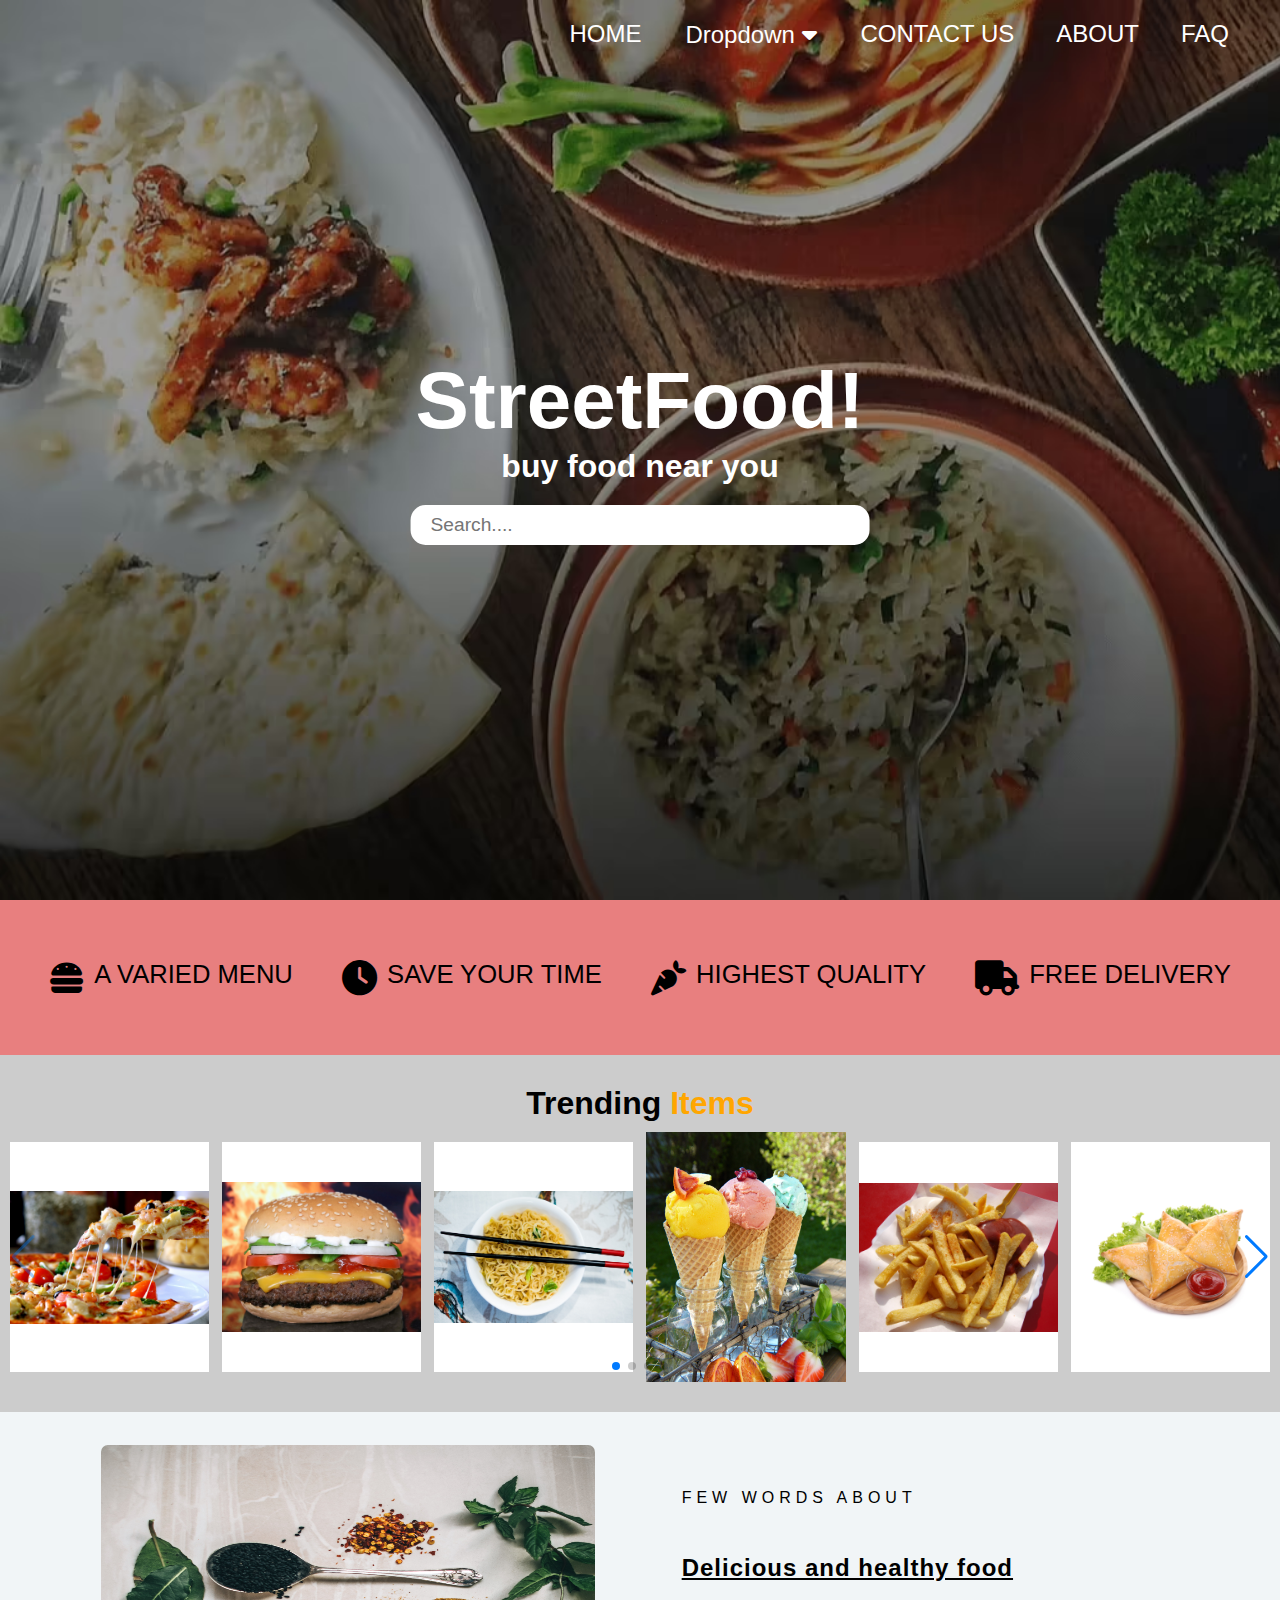
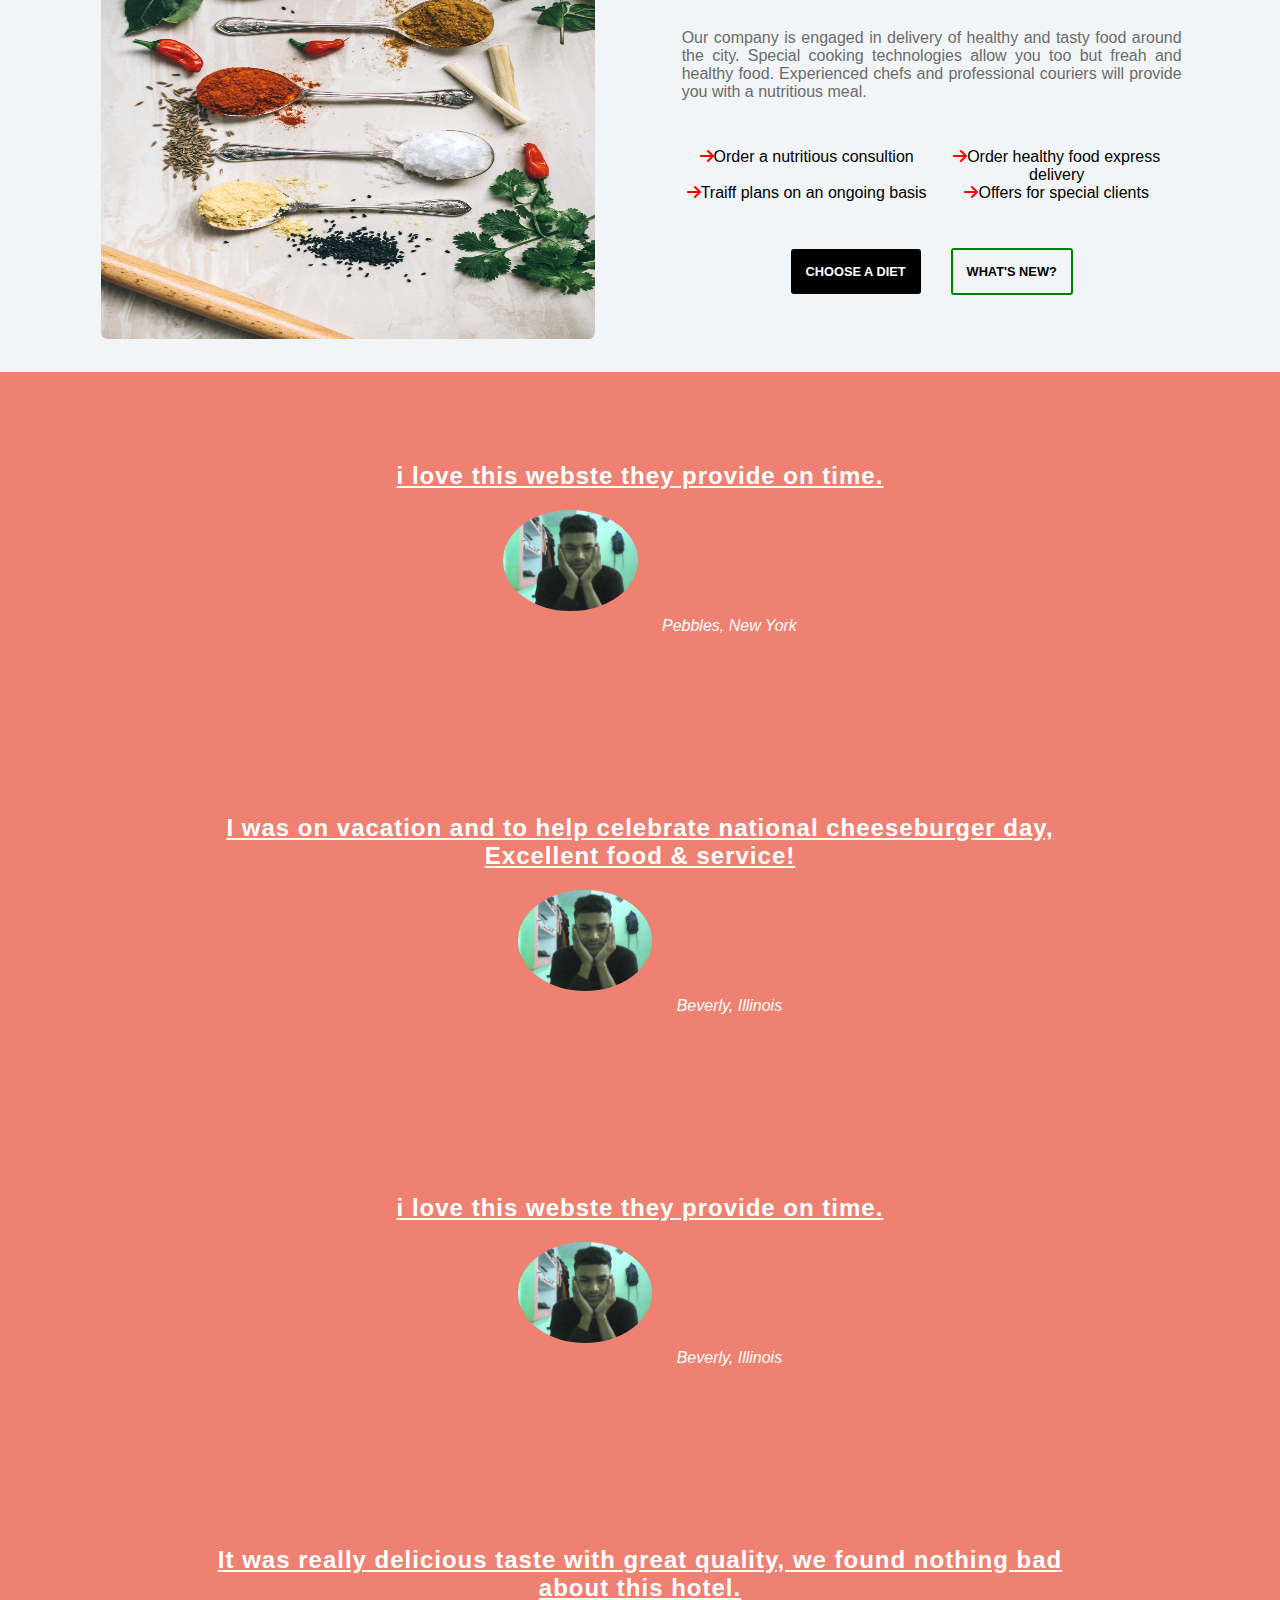
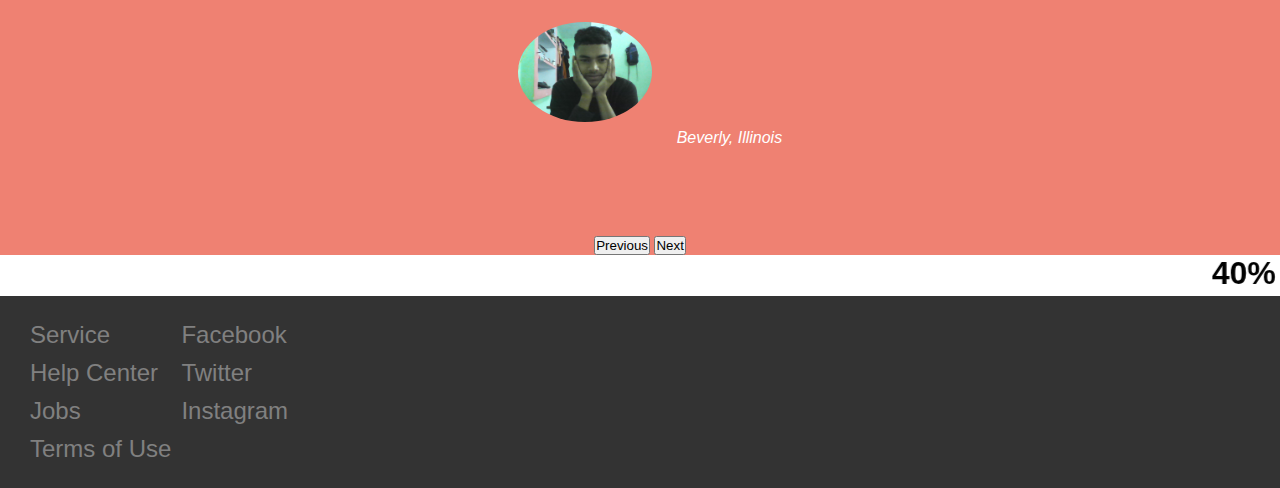
==== index.html @ 3f7f3c71 "hello" ====
<!DOCTYPE html>
<html lang="en">

<head>
  <meta charset="UTF-8">
  <meta http-equiv="X-UA-Compatible" content="IE=edge">
  <meta name="viewport" content="width=device-width, initial-scale=1.0">
  <title>StreetFood!</title>
  <!-- swiper link -->
  <link rel="stylesheet" href="https://cdn.jsdelivr.net/npm/swiper@9/swiper-bundle.min.css" />
  <!-- font-awesome -->
  <link rel="stylesheet" href="https://cdnjs.cloudflare.com/ajax/libs/font-awesome/6.4.0/css/all.min.css">
  <!-- bootstrap -->
  <link href="https://cdn.jsdelivr.net/npm/bootstrap@5.3.0-alpha1/dist/css/bootstrap.min.css" rel="stylesheet"
    integrity="sha384-GLhlTQ8iRABdZLl6O3oVMWSktQOp6b7In1Zl3/Jr59b6EGGoI1aFkw7cmDA6j6gD" crossorigin="anonymous">
  <!-- local file -->
  <link rel="stylesheet" href="index.css">

</head>

<body>
  <section class="header">
    <header>
      <div class="container">
        <div class="bar1"></div>
        <div class="bar2"></div>
        <div class="bar3"></div>
      </div>
      <nav>
        <ul>
          <li><a href="#">Home</a></li>
          <li>
            <div class="dropdown">
              <button class="dropbtn">Dropdown
                <i class="fa fa-caret-down"></i>
              </button>
              <div class="dropdown-content">
                <a href="#">Pizza</a>
                <a href="#">Burger</a>
                <a href="#">Ice cream</a>
                <a href="#">Samosa</a>
                <a href="#">Cake</a>
                <a href="#">Sandwich</a>
                <a href="#">Drinks</a>
              </div>
            </div>
          </li>
          <li><a href="#">Contact us</a></li>

          <li><a href="#">about</a></li>
          <li><a href="#">faq</a></li>
        </ul>
      </nav>
    </header>
    <div class="logo">
      <a href="" class="logo-text">StreetFood!</a>
      <p>buy food near you</p>
      <input type="text" placeholder="Search...." />
    </div>
  </section>
  <!-- header -->
  
  <!-- short description -->
  <section>
    <div class="short-description">
      <div class="sub-short">
        <div class="sub-part"><i class="fa-solid f-size fa-burger"></i>A VARIED MENU</div>
        <div class="sub-part"><i class="fa-sharp f-size fa-solid fa-clock"></i>SAVE YOUR TIME</div>
        <div class="sub-part"><i class="fa-solid f-size fa-carrot"></i>HIGHEST QUALITY</i></i></div>
        <div class="sub-part"><i class="fa-solid f-size fa-truck"></i>FREE DELIVERY</div>
      </div>
    </div>
  </section>
  <!-- swiper -->
  <section class="swipe">
    <div>
      <h1>Trending <b>Items</b></h1>
    </div>
    <div class="swiper mySwiper">

      <div class="swiper-wrapper">
        <div class="swiper-slide"><a href="#"><img src="./veg-image/pizza-gef3fb101e_1920.jpg" alt="invalid"></a></div>
        <div class="swiper-slide"><a href="#"><img src="./veg-image/hamburger-gd0288af4f_1920.jpg" alt="invalid"></a>
        </div>
        <div class="swiper-slide"><a href="#"><img src="./veg-image/food-gc56f8f8d5_1920.jpg" alt="invalid"></a></div>
        <div class="swiper-slide"><a href="#"><img src="./veg-image/ice-cream-g55cc17d46_1920.jpg" alt="invalid"></a>
        </div>
        <div class="swiper-slide"><a href="#"><img src="./veg-image/fast-food-ge7bcf8262_1920.jpg" alt="invalid"></a>
        </div>
        <div class="swiper-slide"><a href="#"><img src="./veg-image/samosa-g03f95db36_1920.jpg" alt="invalid"></a></div>
        <div class="swiper-slide"><a href="#"><img src="./veg-image/cake-g92c72fce8_1920.jpg" alt="invalid"></a></div>
        <div class="swiper-slide"><a href="#"><img src="./veg-image/panipuri-gb55563881_1920.jpg" alt="invalid"></a>
        </div>
        <div class="swiper-slide"><a href="#"><img src="./veg-image/sandwich-gc740720e1_1920.jpg" alt="invalid"></a>
        </div>
        <!-- <div class="swiper-slide"><a href="#"><img src="./veg-image/" alt="invalid"></a></div> -->
      </div>
      <div class="swiper-button-next"></div>
      <div class="swiper-button-prev"></div>
      <div class="swiper-pagination"></div>
    </div>
  </section>
  <!-- choose your diet -->
  <section>
    <div class="gethealthy">
      <div class="gethealthy-1">
        <img class="image" src="calum-lewis-vA1L1jRTM70-unsplash.jpg" alt="invalid">
      </div>
      <div class="gethealthy-2">
        <p class="first-text">FEW WORDS ABOUT</p>
        <h2>Delicious and healthy food</h2>
        <p class="description">Our company is engaged in delivery of healthy and tasty food around the city.
          Special cooking technologies allow you too but freah and healthy food.
          Experienced chefs and professional couriers will provide you with a nutritious meal.
        </p>
        <div class="subDiv">
          <div><i class="fa-solid fa-arrow-right arrow"></i>Order a nutritious consultion</div>
          <div><i class="fa-solid fa-arrow-right arrow"></i>Order healthy food express delivery</div>
          <div><i class="fa-solid fa-arrow-right arrow"></i>Traiff plans on an ongoing basis</div>
          <div><i class="fa-solid fa-arrow-right arrow"></i>Offers for special clients</div>
        </div>
        <span class="Btn"><button class="button1">CHOOSE A DIET</button><button class="button2">WHAT'S
            NEW?</button></span>
      </div>
    </div>
  </section>



  <!-- carousel -->
  <section id="testimonials">
    <div id="testimonials-image" class="carousel slide" data-bs-touch="false">
      <div class="carousel-inner">

        <div class="carousel-item active">
          <h2>i love this webste they provide on time.</h2>
          <img class="testimonial-image" src="./review_image/WIN_20221025_12_04_47_Pro.jpg" alt="dog-profile">
          <em>Pebbles, New York</em>
        </div>
        <div class="carousel-item ">
          <h2 class="testimonial-text">I was on vacation and to help celebrate national cheeseburger day, 
            Excellent food & service!</h2>
          <img class="testimonial-image" src="./review_image/WIN_20221025_12_04_47_Pro.jpg" alt="lady-profile">
          <em>Beverly, Illinois</em>
        </div>
        <div class="carousel-item ">
          <h2 class="testimonial-text">i love this webste they provide on time.</h2>
          <img class="testimonial-image" src="./review_image/WIN_20221025_12_04_47_Pro.jpg" alt="lady-profile">
          <em>Beverly, Illinois</em>
        </div>
        <div class="carousel-item ">
          <h2 class="testimonial-text"> It was really delicious 
            taste with great quality, we found nothing bad about this hotel.</h2>
          <img class="testimonial-image" src="./review_image/WIN_20221025_12_04_47_Pro.jpg" alt="lady-profile">
          <em>Beverly, Illinois</em>

        </div>

      </div>
      <button class="carousel-control-prev" type="button" data-bs-target="#testimonials-image" data-bs-slide="prev">
        <span class="carousel-control-prev-icon" aria-hidden="true"></span>
        <span class="visually-hidden">Previous</span>
      </button>
      <button class="carousel-control-next" type="button" data-bs-target="#testimonials-image" data-bs-slide="next">
        <span class="carousel-control-next-icon" aria-hidden="true"></span>
        <span class="visually-hidden">Next</span>
      </button>
    </div>
  </section>
  <!-- marquee -->
  <div>
    <marquee>
      <h1>40% off on first order | bubujbbjbwbjkbcujnbubjklbb | bubwibykjbu | n8bhjkbubjuobbb |</h1>
    </marquee>
  </div>
  <!--  -->

  <!-- footer -->
  <div class="footer">
    <div class="footer-links">
      <ul>
        <li><a href="">Service</a></li>
        <li><a href="">Help Center</a></li>
        <li><a href="">Jobs</a></li>
        <li><a href="">Terms of Use</a></li>
      </ul>
    </div>
    <div class="social-links">
      <ul>
        <li><a href="">Facebook</a></li>
        <li><a href="">Twitter</a></li>
        <li><a href="">Instagram</a></li>
      </ul>
    </div>
  </div>
  <!-- script -->

  <script src="https://cdn.jsdelivr.net/npm/swiper@9/swiper-bundle.min.js"></script>
  <script src="https://cdn.jsdelivr.net/npm/bootstrap@5.3.0-alpha1/dist/js/bootstrap.bundle.min.js"
    integrity="sha384-w76AqPfDkMBDXo30jS1Sgez6pr3x5MlQ1ZAGC+nuZB+EYdgRZgiwxhTBTkF7CXvN"
    crossorigin="anonymous"></script>
  <script type="text/javascript" src="./script.js"></script>
</body>

</html>
---- index.css ----
* {
  padding: 0;
  margin: 0;
  box-sizing: border-box;
  font-family: Helvetica Neue, Helvetica, Arial, sans-serif;
}

li {
  list-style-type: none;
}

a {
  text-decoration: none;
  list-style: none;
}


/* header */
.header {
  background-image: url(food.png);
  background-repeat: no-repeat;
  background-size: cover;
  height: 100vh;
}

/* bar */
div.container {
 cursor: pointer;
 display: none;

 
}

.bar1,
.bar2,
.bar3 {
  width: 35px;
  height: 5px;
  background-color: #e1dcdc;
  margin: 6px 0;
  transition: 0.4s;
}



/* logo & p tag */
.logo {

  text-align: center;
  /* padding:259px auto; */
  font-weight: bold;
  position: absolute;
  top: 50%;
  left: 50%;
  translate: -50% -50%;
}

.logo .logo-text {
  font-size: 5rem;
  color: #fff;
  padding: 5px;
}

.logo p {
  margin-top: 1px;
  color: #fff;
  font-size: 2rem;
}

input {
  border-radius: 15px;
  font-size: 1.2rem;
  padding: 20px;
  border: none;
  margin-top: 20px;
  width: 100%;
  height: 35px;
}

@media screen and (max-width:600px) {

  .logo {

    text-align: center;
    /* padding:259px auto; */
    font-weight: bold;
    position: absolute;
    top: 50%;
    left: 50%;
    translate: -50% -50%;
  }

  .logo .logo-text {
    font-size: 3rem;
    color: #fff;
    /* padding: 2px; */
  }

  .logo p {

    color: #fff;
    font-size: 1.6rem;
  }

  input {
    border-radius: 8px;
    font-size: 1rem;
    padding: 5px;
    border: none;
    margin-top: -10px;
    width: 100%;
    height: 26px;
  }
}

/* navbar */
nav{
  display: flex;
  flex-direction: row;
  justify-content: flex-end;
}
nav ul {
  display:flex;
  margin-right: 30px;
  text-transform: uppercase;
}
nav ul li{
  margin: 20px 15px;
  
}
nav ul li a{
  color: white;
  font-size: 1.5rem;
  border: 1px solid transparent;
  
  padding: 5px;
  border-radius: 5px;
}
nav ul li a:hover{
  border: 1px solid #fff;
transition: all .5s ease;
}



/* dropdown menu */
li .dropdown {
  overflow: visible;
  /* by default value of overflow in CSS is visible*/
}

li .dropdown .dropbtn {
  font-size: 1.5rem;
  /* border: none;
  outline: none; */
  color: white;
  padding: 0px 7px;
  background: none;
 
  margin: 0;
  border-radius: 5px;
  border: transparent 1px solid;
}

li .dropdown:hover .dropbtn {

  transition: 0.3s ease;
  
  border: #ccc 1px solid;
}

li .dropdown-content {
  display: none;
  position: absolute;
  background-color: #fffefe;
  min-width: 160px;
  /* box-shadow: 0px 8px 16px 0px rgba(0,0,0,0.2); */
  z-index: 1;
}

li .dropdown-content a {
  float: none;
  color: black;
  padding: 5px 16px;
  display: block;
  text-align: left;
}

li .dropdown-content a:hover {
  background-color: #8d8a8a;
  border: none;
  border-radius: 0;
}


li .dropdown:hover .dropdown-content {
  display: block;
}


/* responsive navbar */ 



/* Desktop Version */


/* list */
.list {
  background-color: dimgray;
  padding: 20px;
  /* display: inline; */
  justify-content: space-between;
}

/* short-description */
.short-description {
  background-color: #e87f7f;
  padding: 20px;

}

.sub-short {
  display: flex;
  /* grid-template-columns:repeat(4 ,25%) ; */
  justify-content:space-evenly;


}

.sub-part {
  text-align: center;
  /* width: 25%; */
  margin: 20px 0px;
  padding: 20px;
  font-size: 1.6rem;
  color: #000;
}

.f-size {
  font-size: 2.2rem;
  /* padding-top: 10px; */
  padding-right: 10px;
  float: left;
}
@media (max-width:760px){
  .short-description{
    padding: 5px;
  }
.sub-short {
  display: flex;
  flex-direction: column;
  align-items: center; 
  justify-content:space-around;


}

.f-size {
  font-size: 2.2rem;
}
}


/* swiper */

.swipe {
  /* margin: 35px 0; */
  padding: 30px 0;
  background-color: #ccc;
}

.swipe div h1 {
  text-align: center;
  padding-bottom: 10px;
  font-size: 2rem;



}

.swipe div h1 b {
  color: rgb(255, 166, 0);
  /* text-decoration: underline; */

}

.swiper {

  width: auto;
  height: 100%;
  padding: 10px;
}

.swiper-slide {
  text-align: center;
  font-size: 18px;
  background: #fff;
  display: flex;
  justify-content: center;
  align-items: center;
  height: 230px;

}

.swiper-slide img {
  display: block;
  width: 100%;
  height: 100%;
  object-fit: cover;
  /* border-radius: 50%; */
  text-align: center;
}

.swiper-slide img:hover {
  transform: scale(1.1);
  transition: 1s;
}
/* <!-- choose your diet --> */
.gethealthy{
  display:flex;
  justify-content: space-evenly;
  flex-direction: row;
  background-color: rgb(241, 245, 247);
 
  padding:30px 15px;
}
.gethealthy-1 ,.gethealthy-2{
  /* padding:5px; */
  /* background-color: aquamarine; */
  width:40%;
  height: 500px;
}
.gethealthy-1 .image{
 
  padding: 3px;
  height:500px;
  width: 100%;
  align-self: center;
  border-radius: 10px;
}
.image:hover{
  transform: scale(1.1);
  transition: 1s;
}
.gethealthy-2{
  display: flex;
  justify-content: space-evenly;
 flex-direction: column;

}
.subDiv{
  display: grid;
  grid-template-columns:repeat(2 ,50%) ;
  text-align: center;
}
p.first-text{
  letter-spacing:5px ;
  
}
h2{
  text-decoration: underline;
  letter-spacing:1px ;
}

p.description{
  text-align: justify;
  color:#6c6b6b;
}
div.subDiv{
  font-weight:500;
  color: black;
}
div.subDiv .arrow{
  color:red;
}
span.Btn{
  text-align: center;
}

span .button1{
 border-radius: 3px;
  color: white;
  padding: 15px;
  margin: 0 15px;
  font-size: .8rem;
  background-color: #000;
  border: none;
  font-weight: 600;
}
span .button2{
  color: #000;
  padding: 14px;
  margin: 0 15px;
  font-size: .8rem;
  font-weight: 600;
  background: none;
  border-radius: 3px;
  border: 2px solid green;
}
span .button1:hover{
  background-color: #ccc;
  color: #000;
}

@media (max-width:760px){
  .gethealthy{
      display: flex;
      flex-direction: column;
      align-items: center;
      
  }
  .gethealthy-1,.gethealthy-2{
      width: 100%;
      height: 500px;
     
  }
  .gethealthy-2{
      text-align: center;
  }
  p.first-text{
      text-align: center;
  }
  
p.description{
  padding: 0 30px;
  text-align: justify;
  color:#6c6b6b;
}
  .gethealthy-1 .image{
      padding:0 50px;
      margin-left: 20px;
      width: 95%;
      height: 100%;
  }
  .image:hover{
    transform: none;
  }
 
}

/* testimonials */
#testimonials {
  text-align: center;
  color: #fff;

  background-color: #ef8172;
  font-family: 'Montserrat';

}

.testimonial-image {
  width: 15%;
  border-radius: 50%;
  margin: 20px;

}

.carousel-item {
  padding: 7% 15%;
}




/*  */

/* #footer */
.footer {
  width: auto;
  font-size: 1.5rem;
  background-color: #333;
  padding: 20px 25px;
  display: flex;
  color: #fff;
  justify-content: left;
  align-items: flex-start;
}

/* footer-links */
.footer-links ul li {
  /* display: inline-block; */
  padding: 5px;
}

.footer-links a {
  color: grey;
}

.footer-links a:hover {
  color: white;
}

/* social-links */
.social-links a {
  color: grey;
}

.social-links a:hover {
  color: white;
}

.social-links ul li {
  /* display: inline-block; */
  padding: 5px;
}
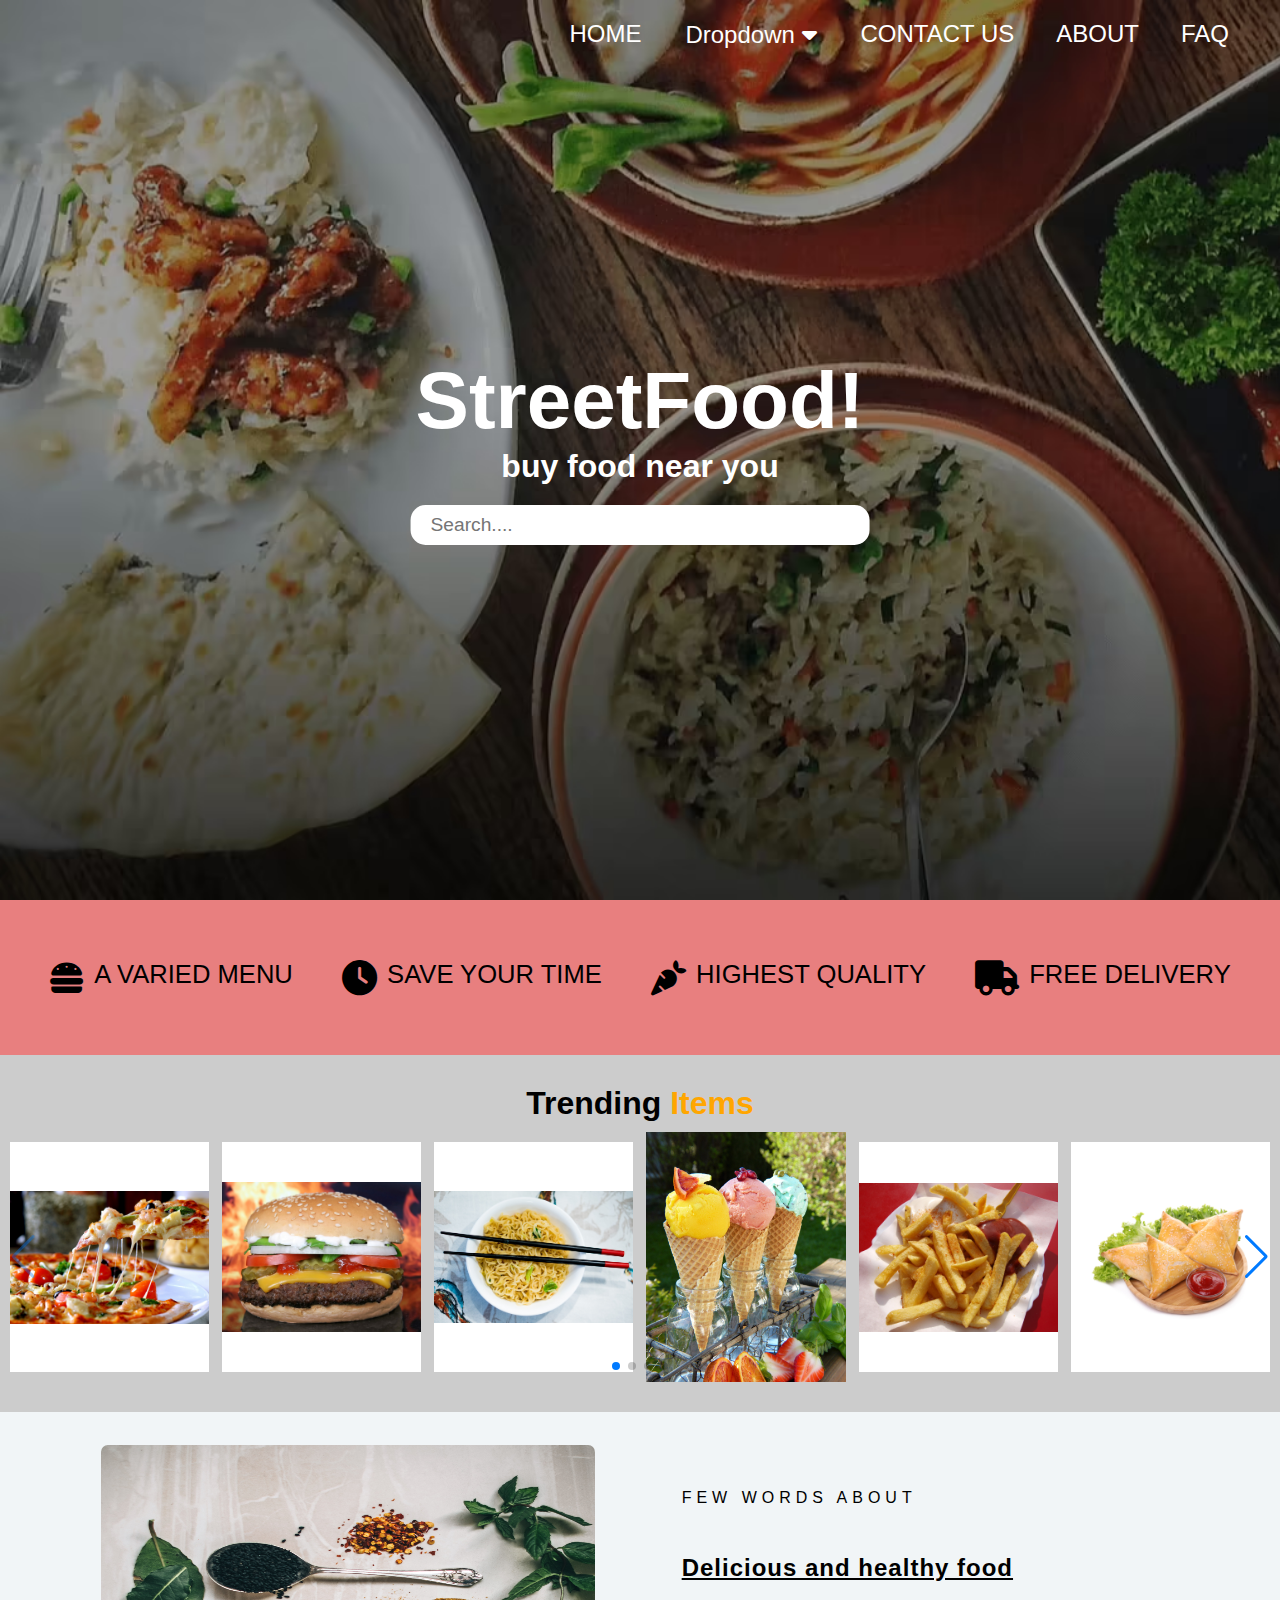
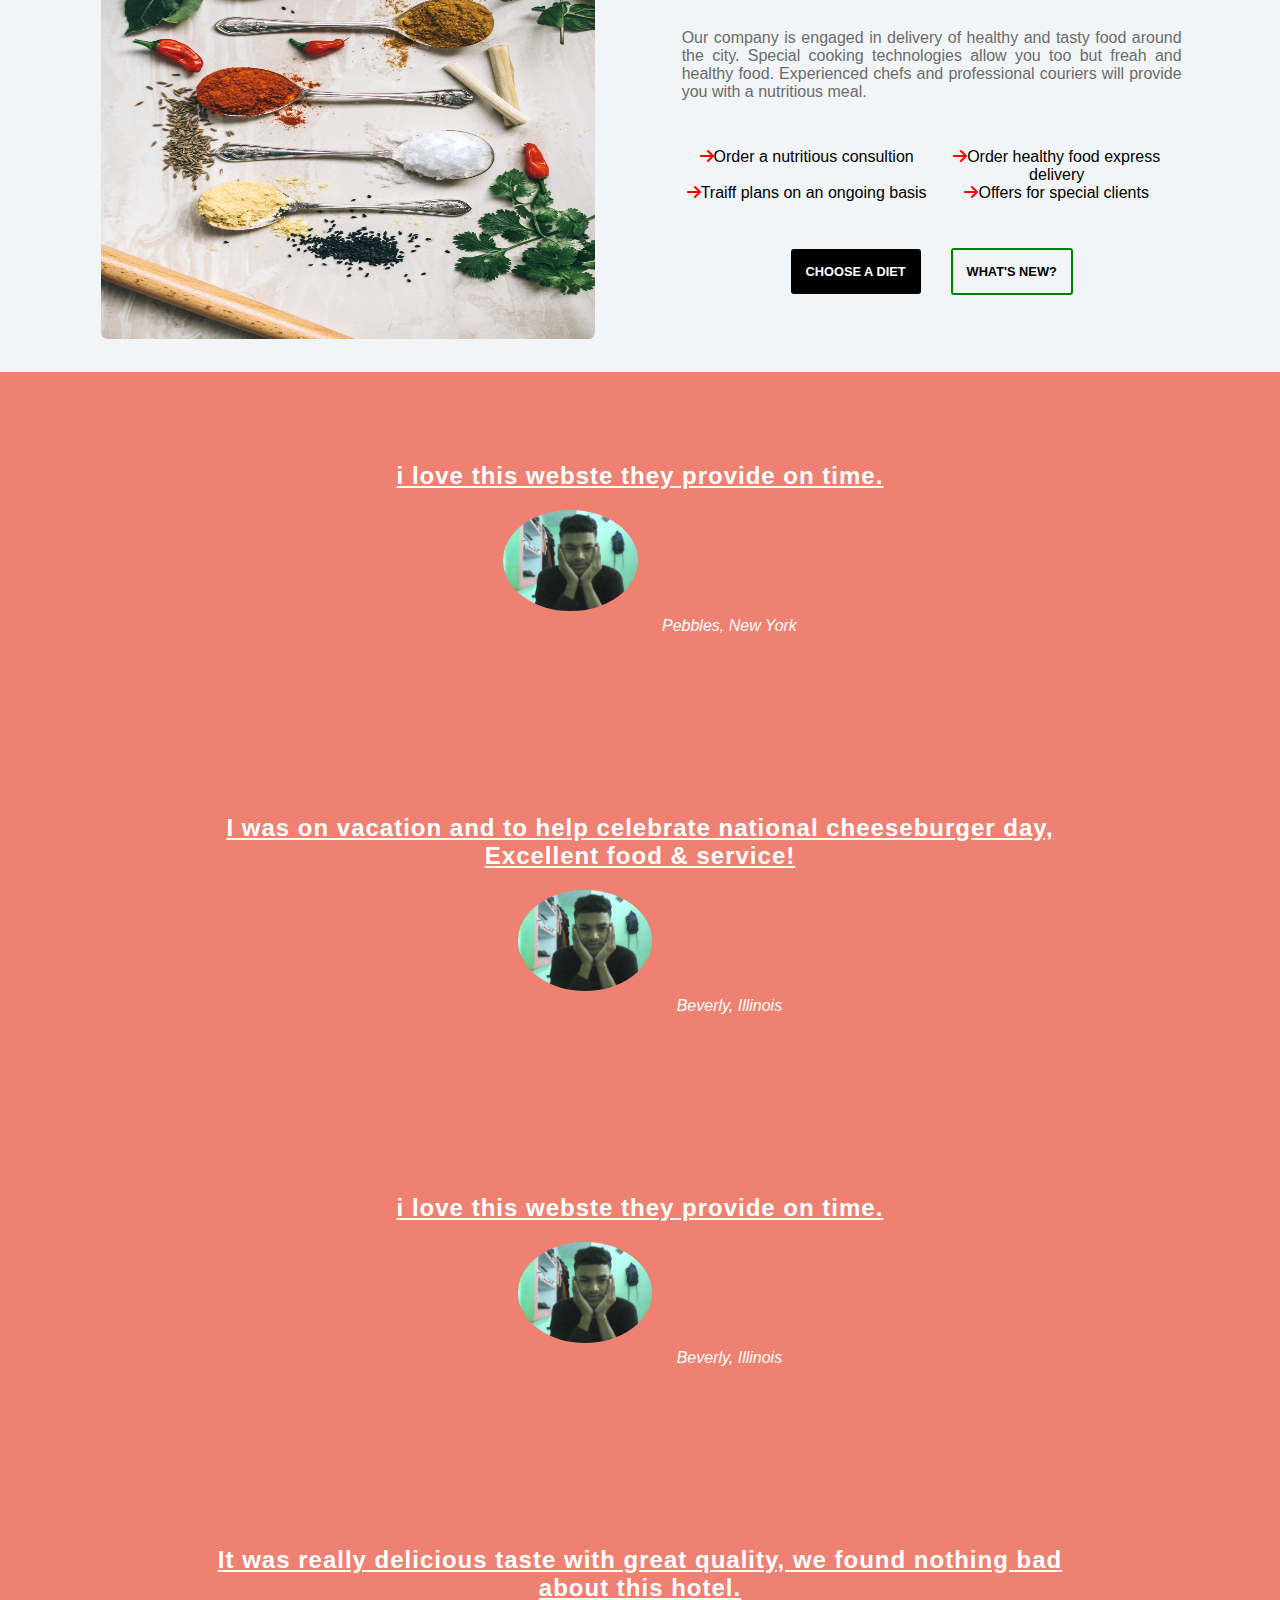
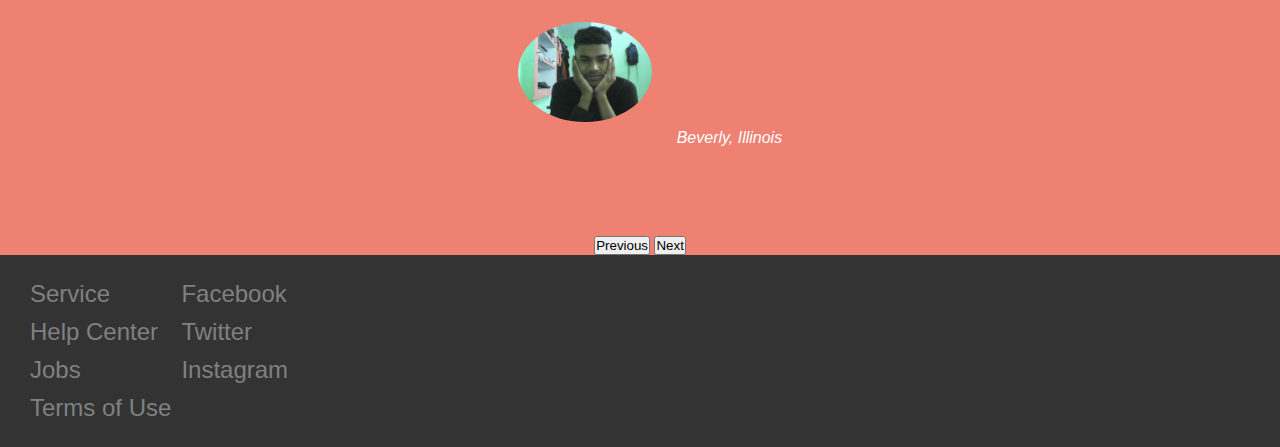
==== commit ced8f1ef: "no marquee" ====
--- a/index.html
+++ b/index.html
@@ -168,11 +168,11 @@
     </div>
   </section>
   <!-- marquee -->
-  <div>
+  <!-- <div>
     <marquee>
       <h1>40% off on first order | bubujbbjbwbjkbcujnbubjklbb | bubwibykjbu | n8bhjkbubjuobbb |</h1>
     </marquee>
-  </div>
+  </div> -->
   <!--  -->
 
   <!-- footer -->
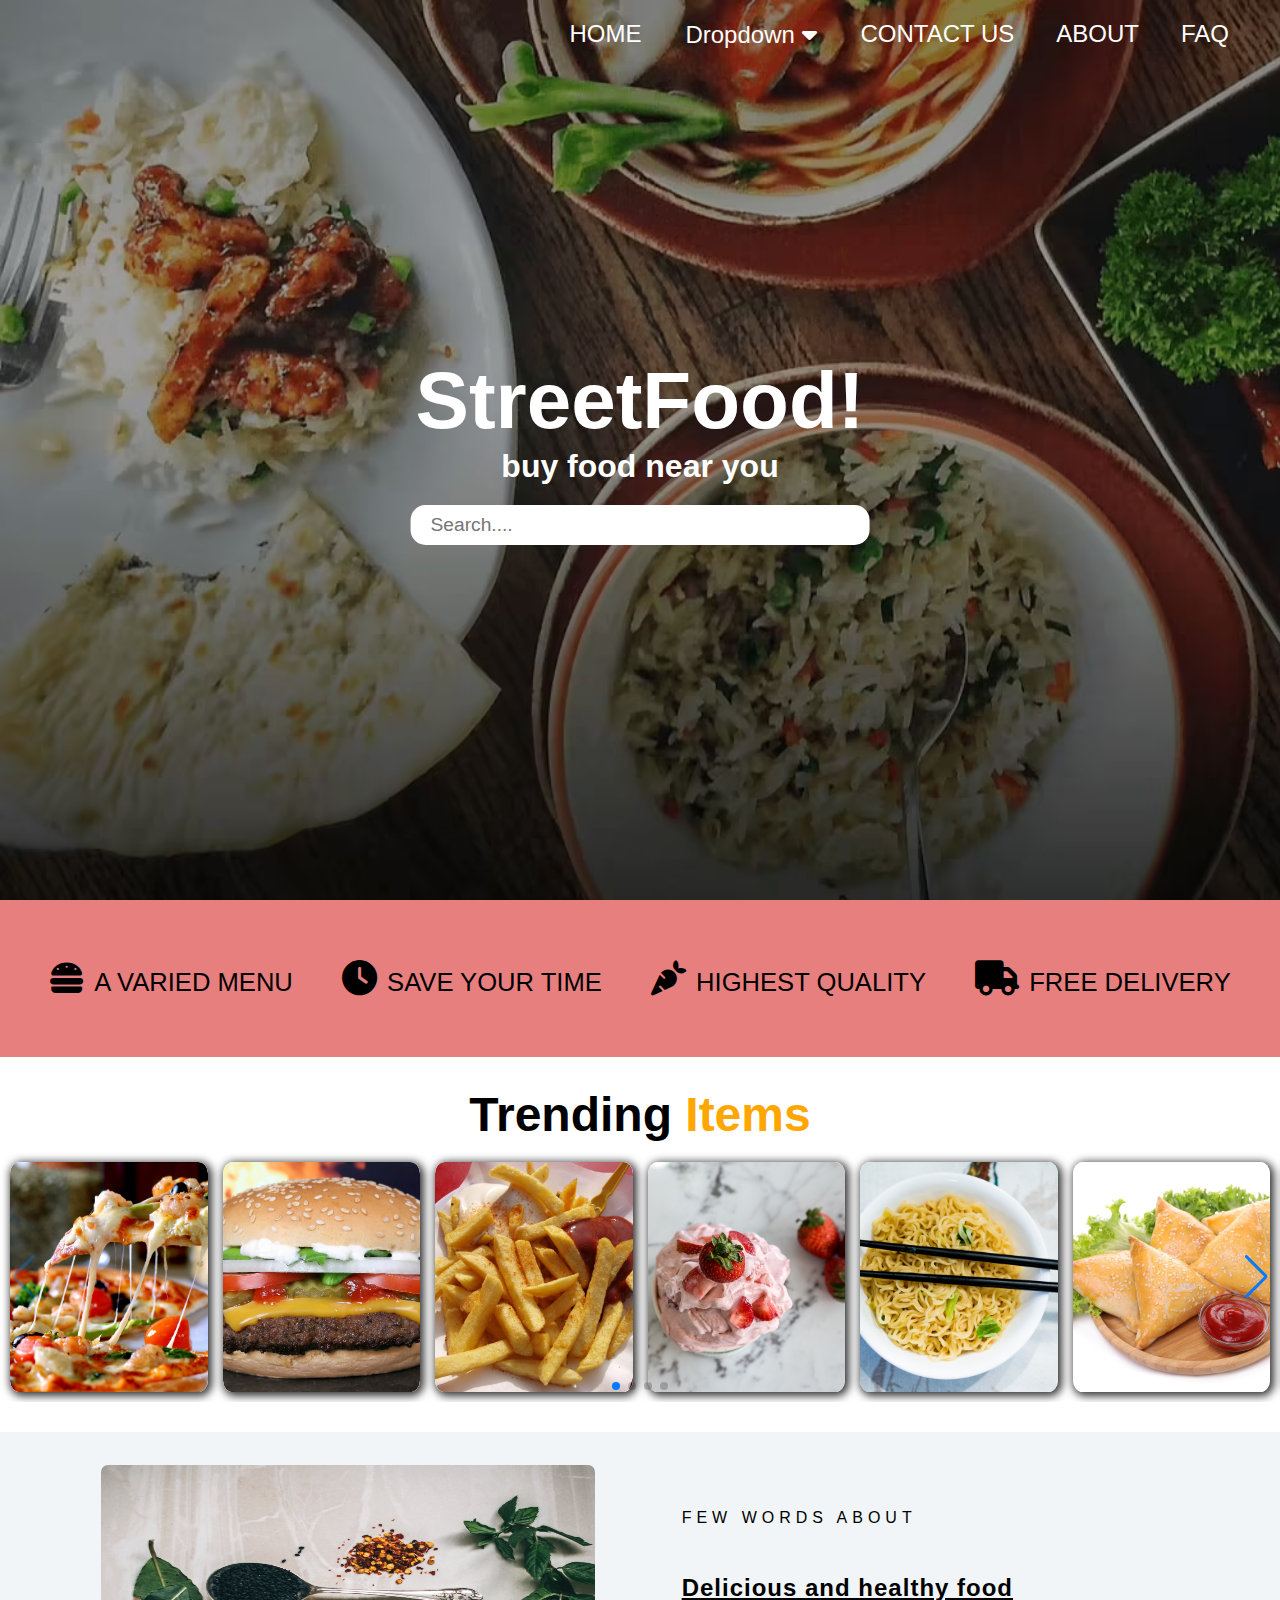
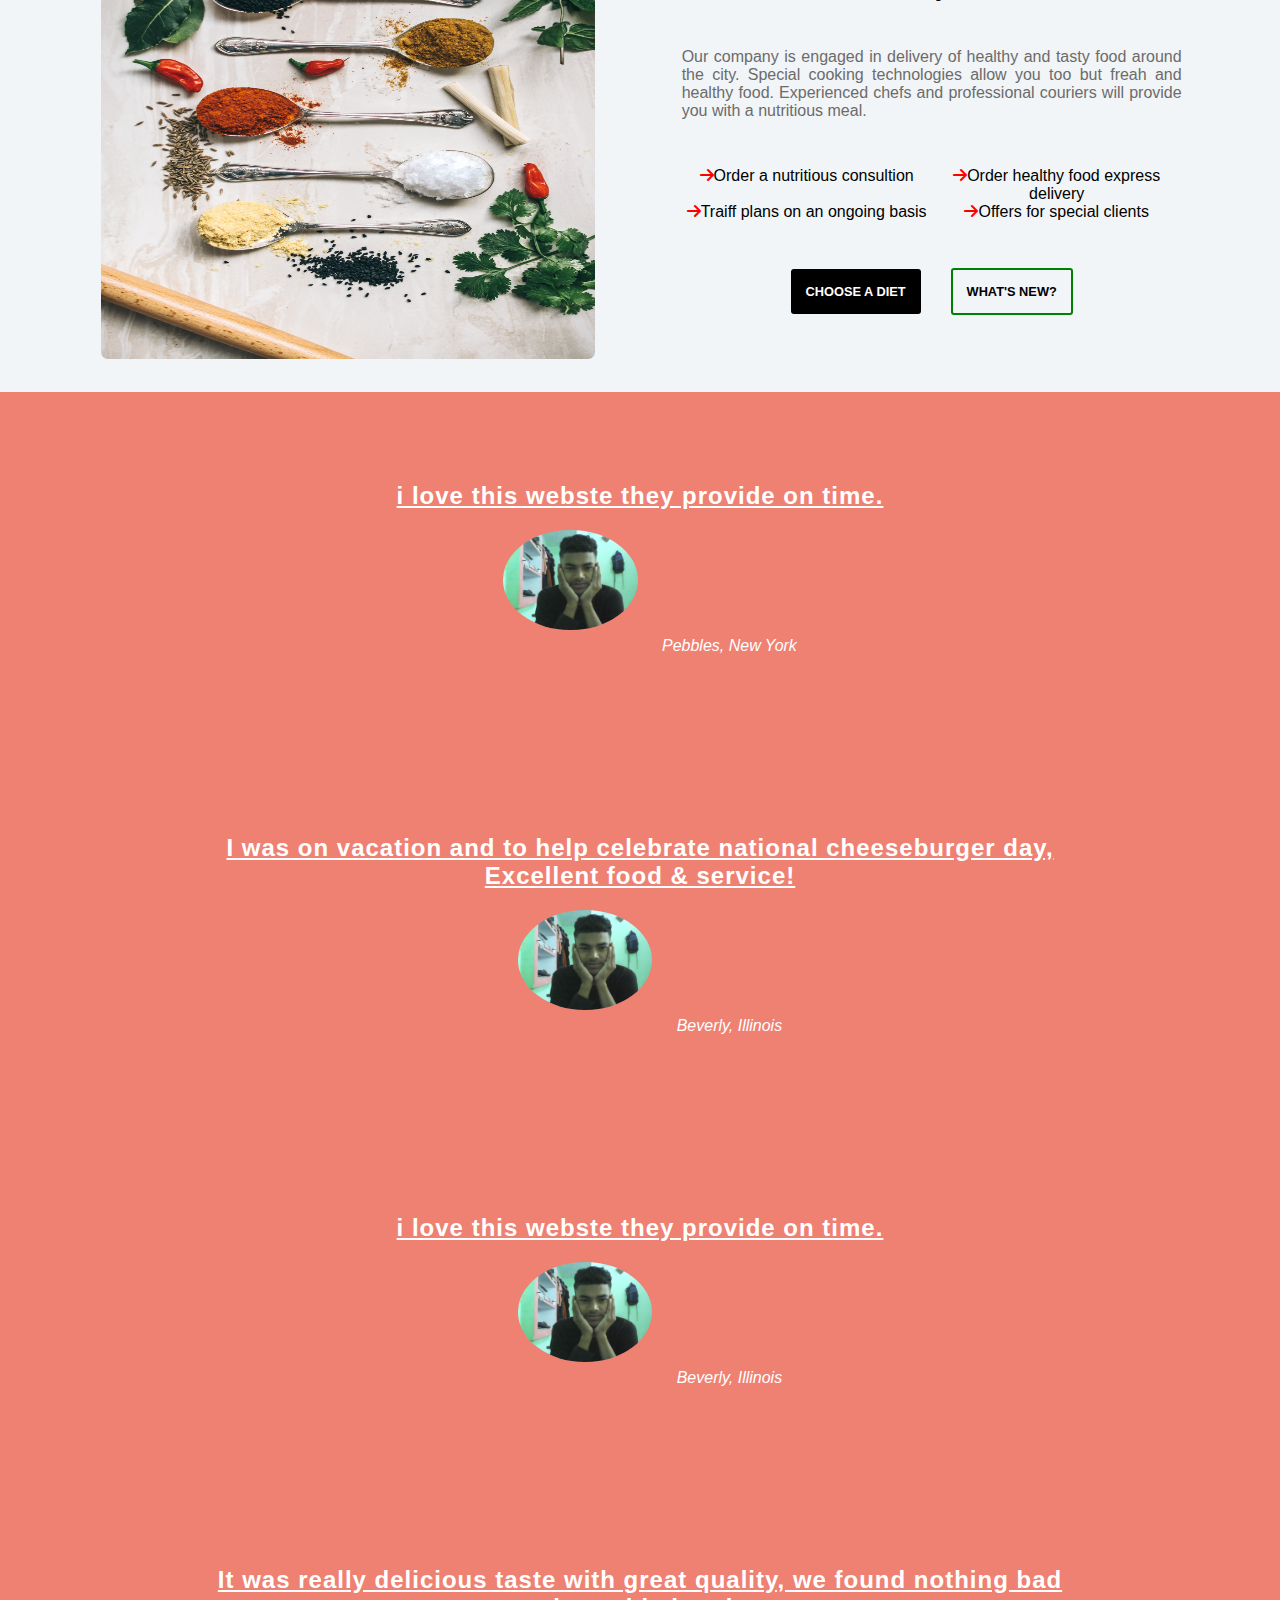
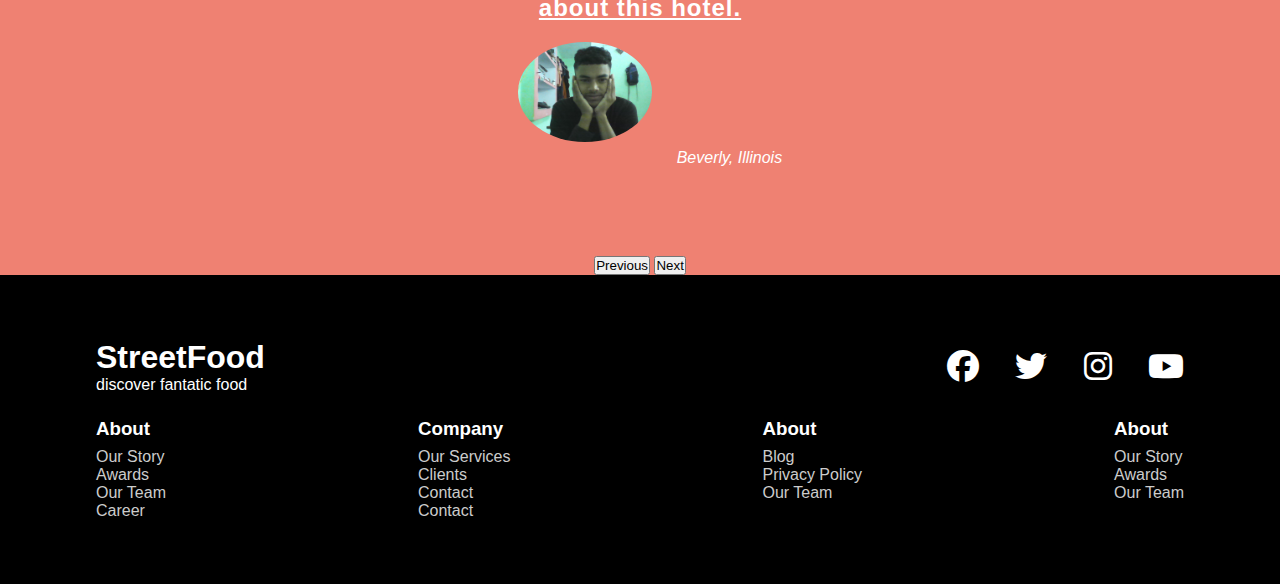
==== commit 2d2c1e43: "footer remaining" ====
--- a/index.html
+++ b/index.html
@@ -79,19 +79,19 @@
     <div class="swiper mySwiper">
 
       <div class="swiper-wrapper">
-        <div class="swiper-slide"><a href="#"><img src="./veg-image/pizza-gef3fb101e_1920.jpg" alt="invalid"></a></div>
-        <div class="swiper-slide"><a href="#"><img src="./veg-image/hamburger-gd0288af4f_1920.jpg" alt="invalid"></a>
-        </div>
-        <div class="swiper-slide"><a href="#"><img src="./veg-image/food-gc56f8f8d5_1920.jpg" alt="invalid"></a></div>
-        <div class="swiper-slide"><a href="#"><img src="./veg-image/ice-cream-g55cc17d46_1920.jpg" alt="invalid"></a>
-        </div>
-        <div class="swiper-slide"><a href="#"><img src="./veg-image/fast-food-ge7bcf8262_1920.jpg" alt="invalid"></a>
-        </div>
-        <div class="swiper-slide"><a href="#"><img src="./veg-image/samosa-g03f95db36_1920.jpg" alt="invalid"></a></div>
-        <div class="swiper-slide"><a href="#"><img src="./veg-image/cake-g92c72fce8_1920.jpg" alt="invalid"></a></div>
-        <div class="swiper-slide"><a href="#"><img src="./veg-image/panipuri-gb55563881_1920.jpg" alt="invalid"></a>
-        </div>
-        <div class="swiper-slide"><a href="#"><img src="./veg-image/sandwich-gc740720e1_1920.jpg" alt="invalid"></a>
+        <div class="swiper-slide"><a href="#"><img src="./veg-image/pizza.jpg" alt="invalid"></a></div>
+        <div class="swiper-slide"><a href="#"><img src="./veg-image/burger.jpg" alt="invalid"></a>
+        </div>
+        <div class="swiper-slide"><a href="#"><img src="./veg-image/fries.jpg" alt="invalid"></a></div>
+        <div class="swiper-slide"><a href="#"><img src="./veg-image/iceCream.jpg" alt="invalid"></a>
+        </div>
+        <div class="swiper-slide"><a href="#"><img src="./veg-image/noddles.jpg" alt="invalid"></a>
+        </div>
+        <div class="swiper-slide"><a href="#"><img src="./veg-image/samosa.jpg" alt="invalid"></a></div>
+        <div class="swiper-slide"><a href="#"><img src="./veg-image/cake.jpg" alt="invalid"></a></div>
+        <div class="swiper-slide"><a href="#"><img src="./veg-image/panipuri.jpg" alt="invalid"></a>
+        </div>
+        <div class="swiper-slide"><a href="#"><img src="./veg-image/sandwich.jpg" alt="invalid"></a>
         </div>
         <!-- <div class="swiper-slide"><a href="#"><img src="./veg-image/" alt="invalid"></a></div> -->
       </div>
@@ -167,30 +167,52 @@
       </button>
     </div>
   </section>
-  <!-- marquee -->
-  <!-- <div>
-    <marquee>
-      <h1>40% off on first order | bubujbbjbwbjkbcujnbubjklbb | bubwibykjbu | n8bhjkbubjuobbb |</h1>
-    </marquee>
-  </div> -->
-  <!--  -->
+ 
 
   <!-- footer -->
   <div class="footer">
-    <div class="footer-links">
-      <ul>
-        <li><a href="">Service</a></li>
-        <li><a href="">Help Center</a></li>
-        <li><a href="">Jobs</a></li>
-        <li><a href="">Terms of Use</a></li>
-      </ul>
-    </div>
-    <div class="social-links">
-      <ul>
-        <li><a href="">Facebook</a></li>
-        <li><a href="">Twitter</a></li>
-        <li><a href="">Instagram</a></li>
-      </ul>
+    <div class="footerTop">
+      <div>
+        <h1>StreetFood</h1>
+        <p>discover fantatic food</p>
+      </div>  
+      <div>
+        <i class="fa-brands fa-facebook"></i>
+        <i class="fa-brands fa-twitter"></i>
+        <i class="fa-brands fa-instagram"></i>
+        <i class="fa-brands fa-youtube"></i>
+      </div>
+    </div>
+    <div class="footerBottom"> 
+      <div>
+        <h3>About</h3>
+        <a href="">Our Story</a>
+        <a href="">Awards</a>
+        <a href="">Our Team</a>
+        <a href="">Career</a>
+      </div>
+      <div>
+        <h3>Company</h3>
+        <a href="">Our Services</a>
+        <a href="">Clients</a>
+        <a href="">Contact</a>
+        <a href="">Contact</a>
+        
+      </div>
+      <div>
+        <h3>About</h3>
+        <a href="">Blog</a>
+        <a href="">Privacy Policy</a>
+        <a href="">Our Team</a>
+       
+      </div>
+      <div>
+        <h3>About</h3>
+        <a href="">Our Story</a>
+        <a href="">Awards</a>
+        <a href="">Our Team</a>
+      
+      </div>
     </div>
   </div>
   <!-- script -->
--- a/index.css
+++ b/index.css
@@ -209,8 +209,8 @@
 .list {
   background-color: dimgray;
   padding: 20px;
-  /* display: inline; */
-  justify-content: space-between;
+  
+ 
 }
 
 /* short-description */
@@ -222,15 +222,15 @@
 
 .sub-short {
   display: flex;
-  /* grid-template-columns:repeat(4 ,25%) ; */
+  flex-wrap: wrap;
+  align-items: center;
   justify-content:space-evenly;
 
 
 }
 
 .sub-part {
-  text-align: center;
-  /* width: 25%; */
+  
   margin: 20px 0px;
   padding: 20px;
   font-size: 1.6rem;
@@ -239,26 +239,56 @@
 
 .f-size {
   font-size: 2.2rem;
-  /* padding-top: 10px; */
   padding-right: 10px;
-  float: left;
-}
-@media (max-width:760px){
+  
+}
+@media (max-width:1260px){
   .short-description{
-    padding: 5px;
-  }
-.sub-short {
-  display: flex;
-  flex-direction: column;
-  align-items: center; 
-  justify-content:space-around;
-
-
-}
-
-.f-size {
-  font-size: 2.2rem;
-}
+    padding: 3rem;
+  }
+  
+  .sub-part{
+    width: 50%;
+    font-size: 2rem;
+    margin: 15px 0px;
+  padding: 15px;
+
+  }
+
+  .f-size {
+    font-size: 2.2rem;
+  }
+}
+@media (max-width:850px) {
+  .short-description{
+    padding: 2rem;
+  }
+  .sub-short{
+    display: flex;
+    align-items: center;
+    justify-content: center;
+  }
+  .sub-part{
+    width: 50%;
+    font-size: 1.3rem;
+    margin: 10px 0px;
+  padding: 10px;
+  
+
+  }
+}
+@media (max-width:650px) {
+  .short-description{
+    padding: 1rem;
+  }
+  
+  .sub-part{
+    width: 100%;
+    font-size: 1rem;
+    display: flex;
+    align-items: center;
+    justify-content: center;
+  }
 }
 
 
@@ -267,16 +297,15 @@
 .swipe {
   /* margin: 35px 0; */
   padding: 30px 0;
-  background-color: #ccc;
+  background-color: #fff;
 }
 
 .swipe div h1 {
   text-align: center;
   padding-bottom: 10px;
-  font-size: 2rem;
-
-
-
+  font-size: 3rem;
+ 
+  
 }
 
 .swipe div h1 b {
@@ -300,21 +329,24 @@
   justify-content: center;
   align-items: center;
   height: 230px;
-
+  border-radius: 5%;
+  overflow: hidden;
+  box-shadow: 2px 2px 9px 2px rgba(0,0,0,.8);
 }
 
 .swiper-slide img {
   display: block;
   width: 100%;
-  height: 100%;
+  height: 230px;
   object-fit: cover;
-  /* border-radius: 50%; */
-  text-align: center;
+  border-radius: 5%;
+  text-align: center;
+  object-fit: cover;
 }
 
 .swiper-slide img:hover {
-  transform: scale(1.1);
-  transition: 1s;
+  transform: scale(1.05);
+  transition: .5s;
 }
 /* <!-- choose your diet --> */
 .gethealthy{
@@ -340,8 +372,8 @@
   border-radius: 10px;
 }
 .image:hover{
-  transform: scale(1.1);
-  transition: 1s;
+  transform: scale(1.05);
+  transition: 2s;
 }
 .gethealthy-2{
   display: flex;
@@ -467,40 +499,68 @@
 
 /* #footer */
 .footer {
-  width: auto;
-  font-size: 1.5rem;
-  background-color: #333;
-  padding: 20px 25px;
-  display: flex;
+ 
+  background-color: #000;
+  padding: 4rem 6rem;
+  
   color: #fff;
-  justify-content: left;
-  align-items: flex-start;
-}
-
-/* footer-links */
-.footer-links ul li {
-  /* display: inline-block; */
-  padding: 5px;
-}
-
-.footer-links a {
-  color: grey;
-}
-
-.footer-links a:hover {
+  
+  
+}
+.footerTop{
+  display: flex;
+  flex-wrap: wrap;
+  align-items: center;
+  justify-content: space-between;
+  flex-direction: row;
+}
+.footerTop i{
+  font-size: 2rem;
+  padding-left: 2rem;
+  
+}
+.footerTop i:nth-child(1):hover{
+  color:rgb(67, 67, 250);
+}
+.footerTop i:nth-child(2):hover{
+  color:rgb(97, 186, 254);
+}
+.footerTop i:nth-child(3):hover{
+  color:rgb(246, 107, 142);
+}
+.footerTop i:nth-child(4):hover{
+  color:red;
+}
+.footerBottom{
+ 
+  display: flex;
+  padding-top:1.5rem;
+  
+  justify-content: space-between;
+
+}
+.footerBottom div{
+  display: flex;
+ 
+ 
+  /* justify-content: space-between; */
+  flex-direction: column;
+  /* flex-wrap: wrap; */
+}
+.footerBottom h3{
+  padding-bottom: .5rem;
+  color:white;
+}
+.footerBottom a{
+  color:#ccc ;
+}
+.footerBottom a:hover{
   color: white;
 }
 
-/* social-links */
-.social-links a {
-  color: grey;
-}
-
-.social-links a:hover {
-  color: white;
-}
-
-.social-links ul li {
-  /* display: inline-block; */
-  padding: 5px;
+@media (max-width:815px) {
+  .footerBottom div{
+    display: block;
+    width: 100%;
+  }
 }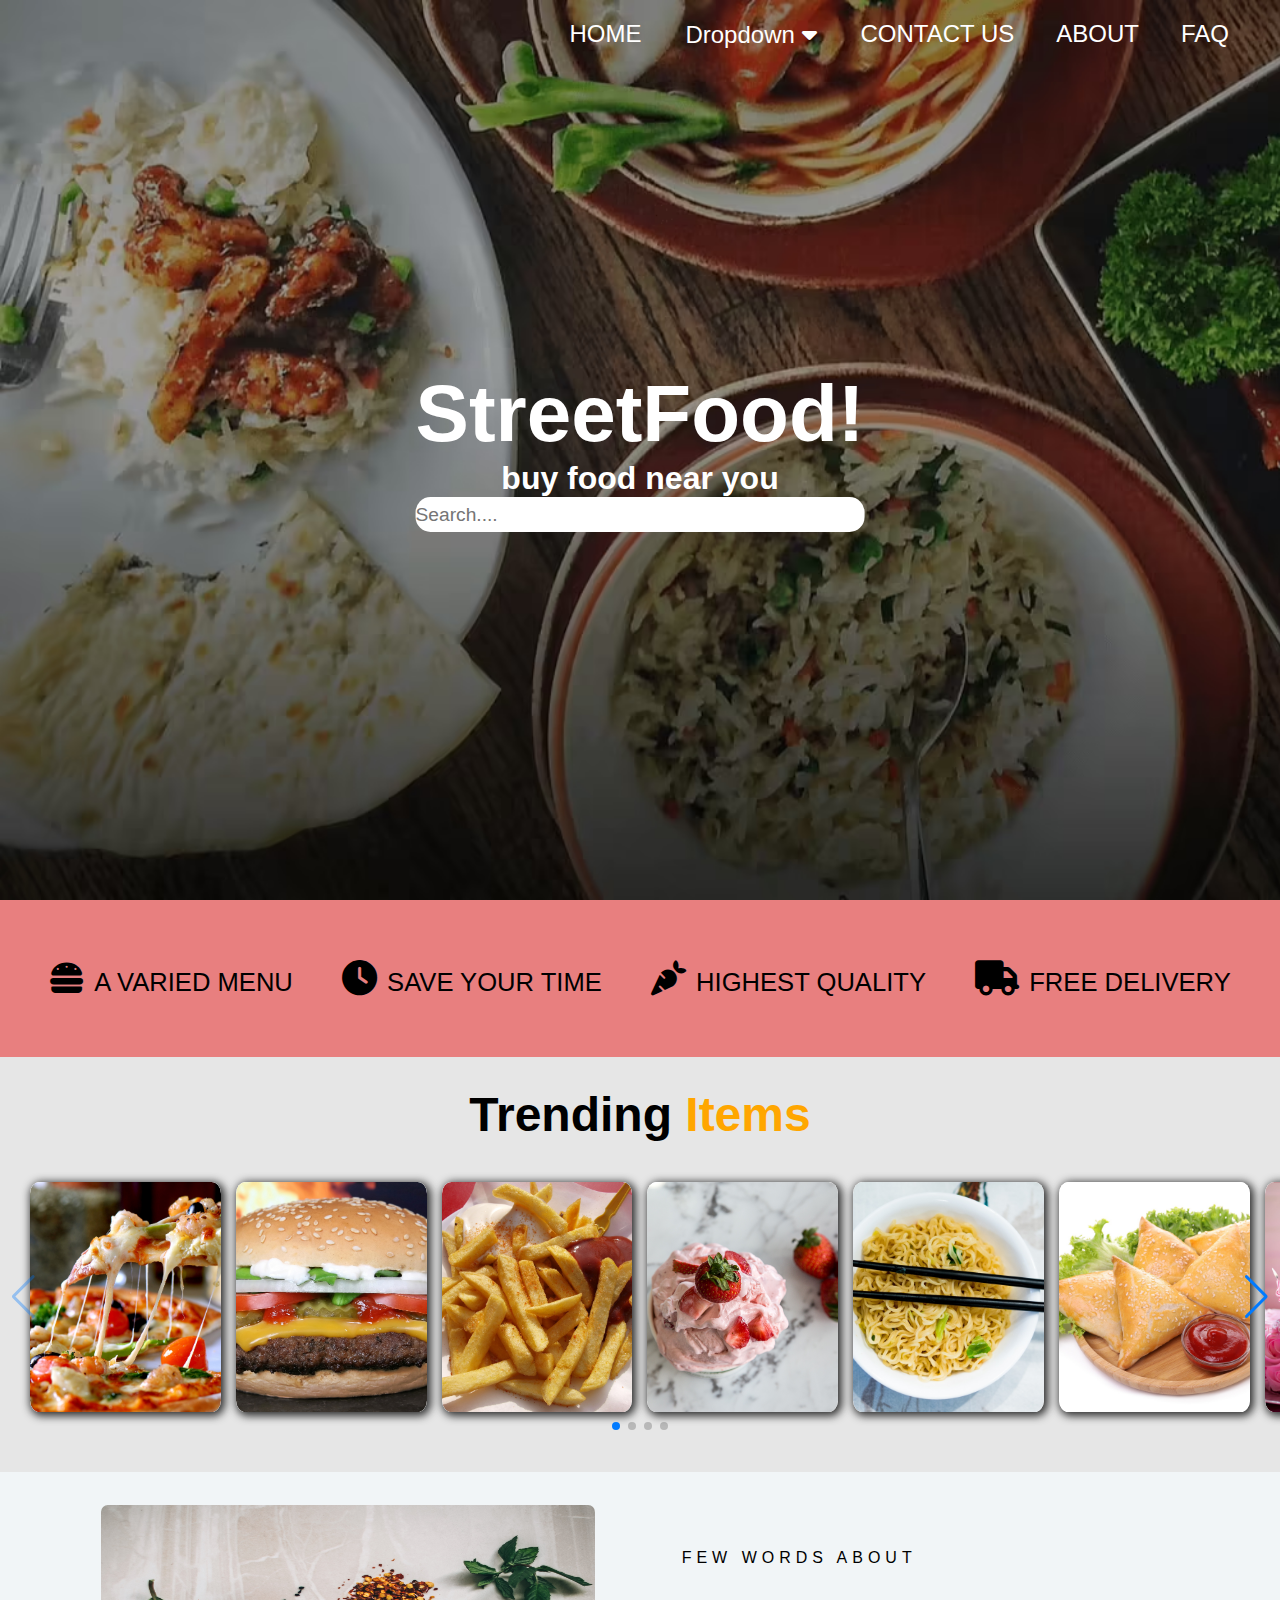
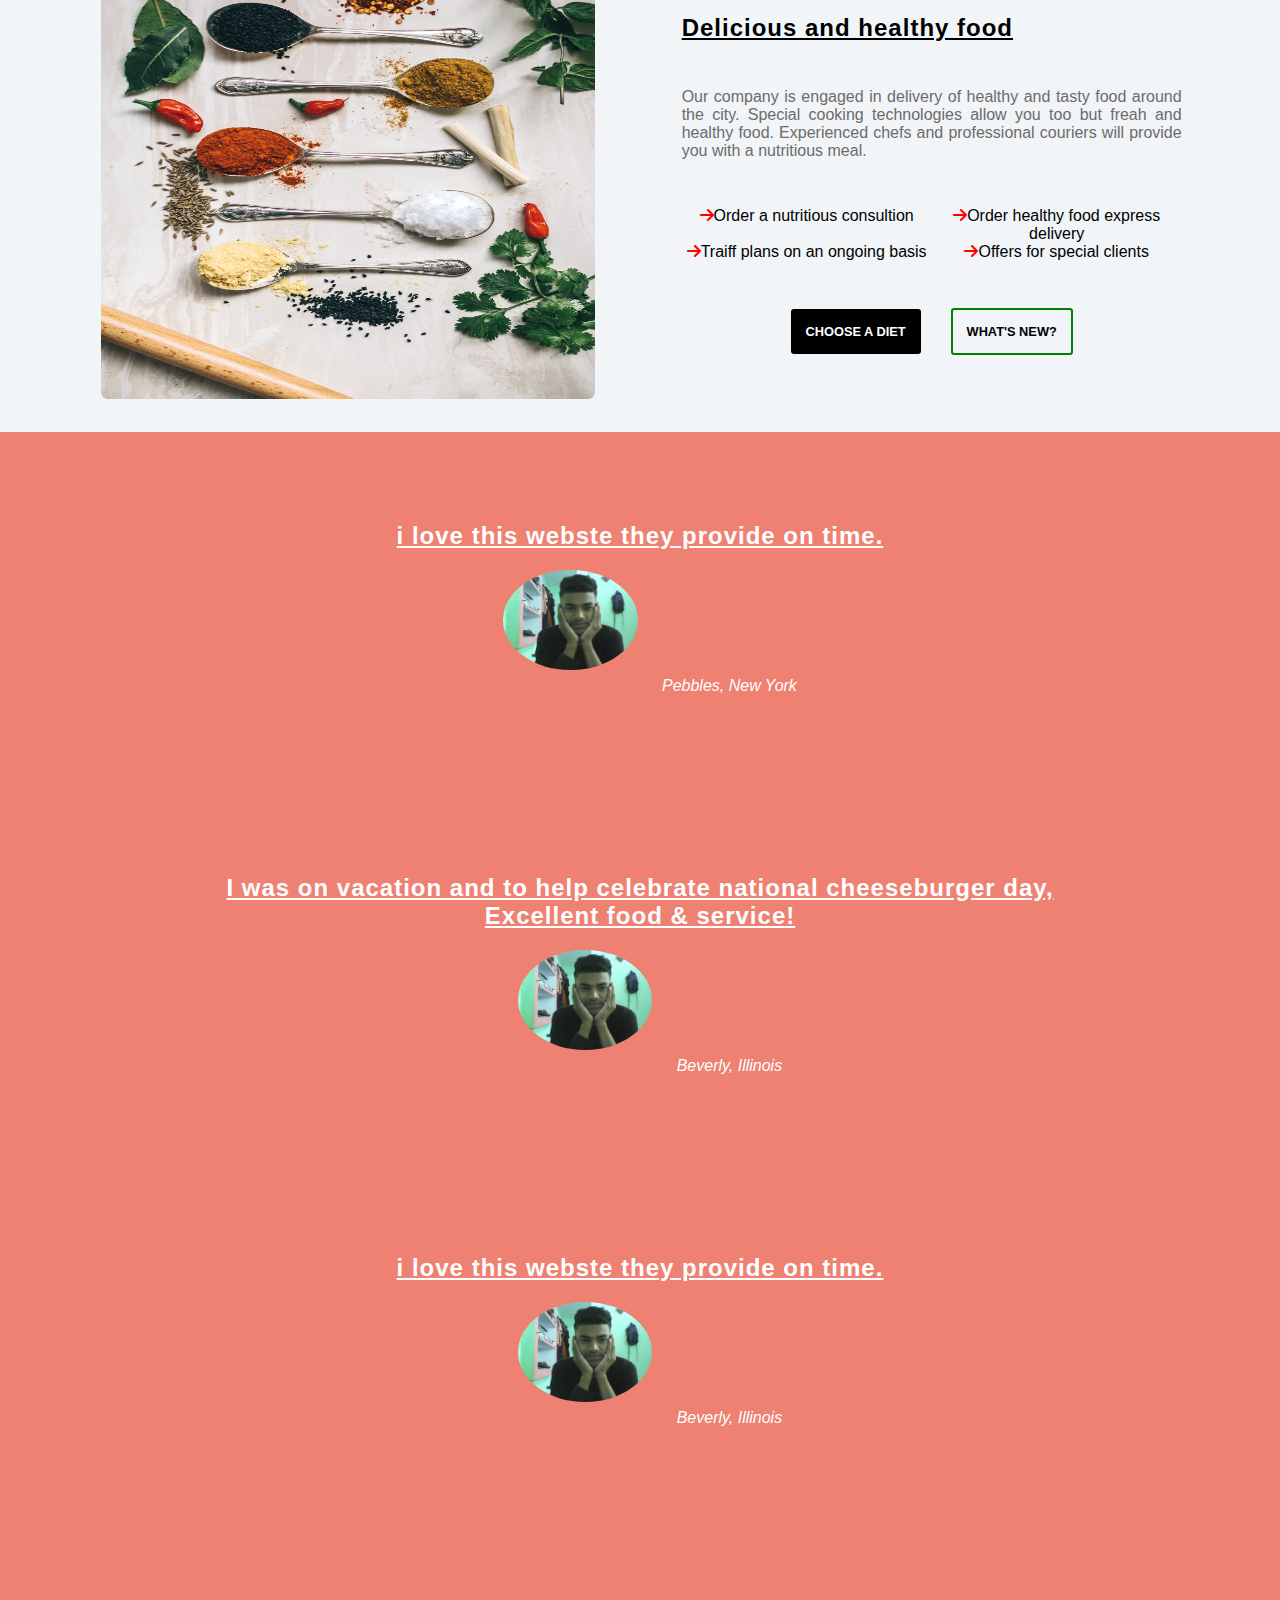
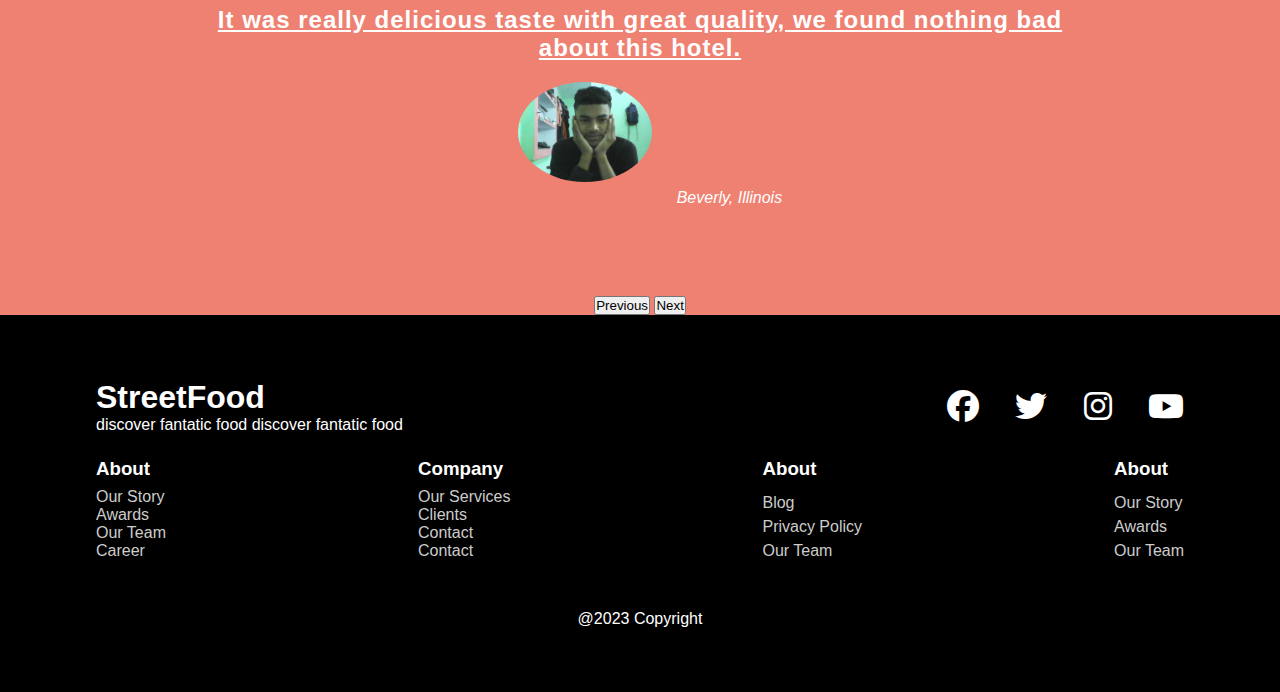
==== commit c160f8f5: "hello" ====
--- a/index.html
+++ b/index.html
@@ -174,7 +174,7 @@
     <div class="footerTop">
       <div>
         <h1>StreetFood</h1>
-        <p>discover fantatic food</p>
+        <p>discover fantatic food discover fantatic food  </p>
       </div>  
       <div>
         <i class="fa-brands fa-facebook"></i>
@@ -214,6 +214,8 @@
       
       </div>
     </div>
+
+    <div class="copyright">@2023 Copyright</div>
   </div>
   <!-- script -->
 
--- a/index.css
+++ b/index.css
@@ -21,14 +21,19 @@
   background-repeat: no-repeat;
   background-size: cover;
   height: 100vh;
+  position: relative;
+}
+@media (max-width:450px){
+  .header {
+    height: 80vh;
+  }
+ 
 }
 
 /* bar */
 div.container {
  cursor: pointer;
  display: none;
-
- 
 }
 
 .bar1,
@@ -41,13 +46,11 @@
   transition: 0.4s;
 }
 
-
-
 /* logo & p tag */
 .logo {
 
   text-align: center;
-  /* padding:259px auto; */
+  
   font-weight: bold;
   position: absolute;
   top: 50%;
@@ -58,11 +61,11 @@
 .logo .logo-text {
   font-size: 5rem;
   color: #fff;
-  padding: 5px;
+  /* padding: 5px; */
 }
 
 .logo p {
-  margin-top: 1px;
+  /* margin-top: 1px; */
   color: #fff;
   font-size: 2rem;
 }
@@ -70,35 +73,19 @@
 input {
   border-radius: 15px;
   font-size: 1.2rem;
-  padding: 20px;
+  /* padding: 20px; */
   border: none;
-  margin-top: 20px;
+  /* margin-top: 10px; */
   width: 100%;
   height: 35px;
 }
 
 @media screen and (max-width:600px) {
 
-  .logo {
-
-    text-align: center;
-    /* padding:259px auto; */
-    font-weight: bold;
-    position: absolute;
-    top: 50%;
-    left: 50%;
-    translate: -50% -50%;
-  }
-
   .logo .logo-text {
     font-size: 3rem;
-    color: #fff;
-    /* padding: 2px; */
-  }
-
+  }
   .logo p {
-
-    color: #fff;
     font-size: 1.6rem;
   }
 
@@ -106,9 +93,7 @@
     border-radius: 8px;
     font-size: 1rem;
     padding: 5px;
-    border: none;
     margin-top: -10px;
-    width: 100%;
     height: 26px;
   }
 }
@@ -176,20 +161,22 @@
   min-width: 160px;
   /* box-shadow: 0px 8px 16px 0px rgba(0,0,0,0.2); */
   z-index: 1;
+ 
 }
 
 li .dropdown-content a {
   float: none;
-  color: black;
+  font-size: 1.3rem;
+  text-transform: capitalize;
+  color: rgb(67, 67, 67);
   padding: 5px 16px;
   display: block;
   text-align: left;
+  border: none;
 }
 
 li .dropdown-content a:hover {
   background-color: #8d8a8a;
-  border: none;
-  border-radius: 0;
 }
 
 
@@ -297,33 +284,31 @@
 .swipe {
   /* margin: 35px 0; */
   padding: 30px 0;
-  background-color: #fff;
+  background: #e6e6e6;
 }
 
 .swipe div h1 {
   text-align: center;
   padding-bottom: 10px;
   font-size: 3rem;
- 
-  
 }
 
 .swipe div h1 b {
   color: rgb(255, 166, 0);
-  /* text-decoration: underline; */
+  
 
 }
 
 .swiper {
-
+ 
   width: auto;
   height: 100%;
-  padding: 10px;
+  padding: 30px;
 }
 
 .swiper-slide {
   text-align: center;
-  font-size: 18px;
+  /* font-size: 18px; */
   background: #fff;
   display: flex;
   justify-content: center;
@@ -460,9 +445,8 @@
   color:#6c6b6b;
 }
   .gethealthy-1 .image{
-      padding:0 50px;
-      margin-left: 20px;
-      width: 95%;
+      padding:1rem 20px;
+      width: 100%;
       height: 100%;
   }
   .image:hover{
@@ -535,7 +519,7 @@
  
   display: flex;
   padding-top:1.5rem;
-  
+  flex-wrap: wrap;
   justify-content: space-between;
 
 }
@@ -543,7 +527,7 @@
   display: flex;
  
  
-  /* justify-content: space-between; */
+  justify-content: space-between;
   flex-direction: column;
   /* flex-wrap: wrap; */
 }
@@ -557,10 +541,31 @@
 .footerBottom a:hover{
   color: white;
 }
+/* copyright */
+.copyright{
+  margin-top: 50px;
+  text-align: center;
+}
 
 @media (max-width:815px) {
+  .footer {
+ 
+    background-color: #000;
+    padding: 3rem 4rem;
+    color: #fff; 
+  }  
+  .footerTop{
+   
+    flex-direction:column;
+  }
+  .footerTop h1{
+    text-align: center;
+    letter-spacing: 3px;
+  }
   .footerBottom div{
-    display: block;
-    width: 100%;
+    
+    align-items: center;
+    width: 50%;
+   
   }
 }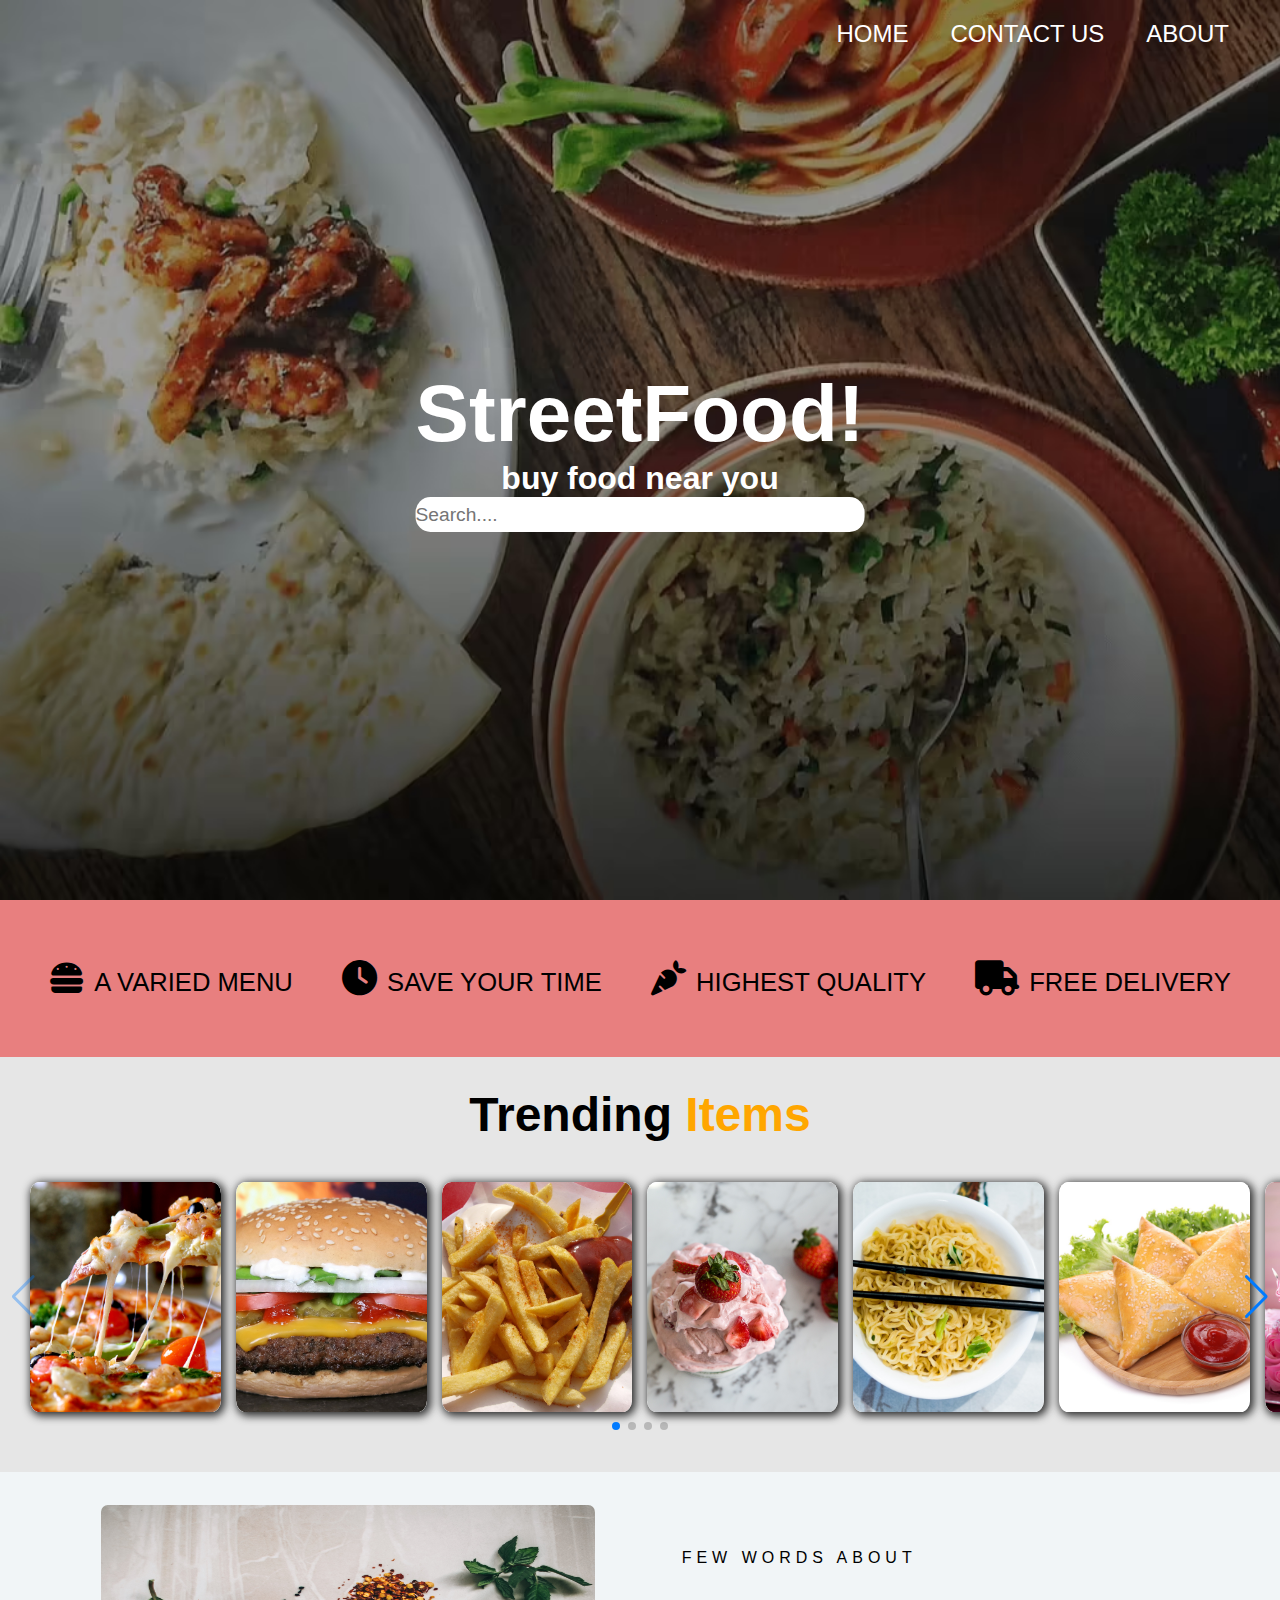
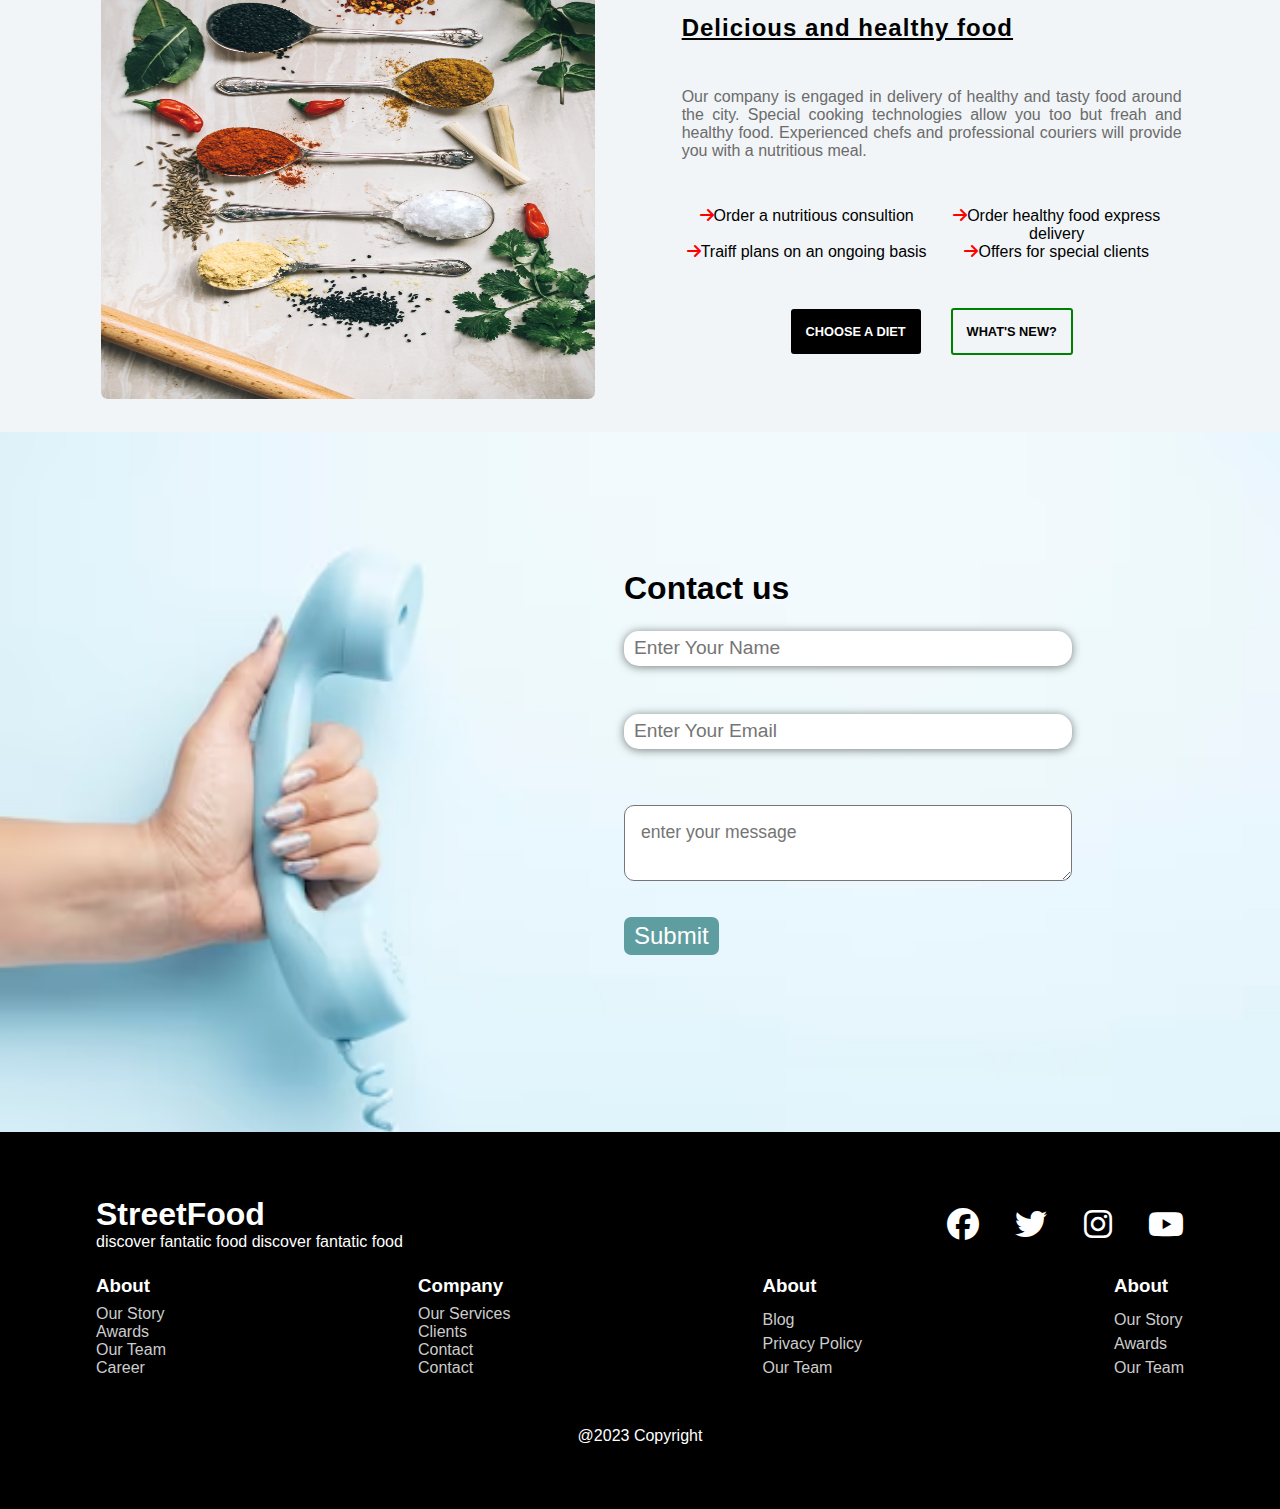
==== commit 8326e48c: "responsive navbar" ====
--- a/index.html
+++ b/index.html
@@ -21,15 +21,11 @@
 <body>
   <section class="header">
     <header>
-      <div class="container">
-        <div class="bar1"></div>
-        <div class="bar2"></div>
-        <div class="bar3"></div>
-      </div>
-      <nav>
+      <div class="humburger"><i class="fa-solid fa-bars" id="bars" onclick="openclose()"></i></div>
+      <nav class="navbar" id="navbar">
         <ul>
           <li><a href="#">Home</a></li>
-          <li>
+          <!-- <li>
             <div class="dropdown">
               <button class="dropbtn">Dropdown
                 <i class="fa fa-caret-down"></i>
@@ -44,11 +40,11 @@
                 <a href="#">Drinks</a>
               </div>
             </div>
-          </li>
-          <li><a href="#">Contact us</a></li>
+          </li> -->
+          <li><a href="#contact">Contact us</a></li>
 
           <li><a href="#">about</a></li>
-          <li><a href="#">faq</a></li>
+          
         </ul>
       </nav>
     </header>
@@ -127,46 +123,22 @@
 
 
 
-  <!-- carousel -->
-  <section id="testimonials">
-    <div id="testimonials-image" class="carousel slide" data-bs-touch="false">
-      <div class="carousel-inner">
-
-        <div class="carousel-item active">
-          <h2>i love this webste they provide on time.</h2>
-          <img class="testimonial-image" src="./review_image/WIN_20221025_12_04_47_Pro.jpg" alt="dog-profile">
-          <em>Pebbles, New York</em>
-        </div>
-        <div class="carousel-item ">
-          <h2 class="testimonial-text">I was on vacation and to help celebrate national cheeseburger day, 
-            Excellent food & service!</h2>
-          <img class="testimonial-image" src="./review_image/WIN_20221025_12_04_47_Pro.jpg" alt="lady-profile">
-          <em>Beverly, Illinois</em>
-        </div>
-        <div class="carousel-item ">
-          <h2 class="testimonial-text">i love this webste they provide on time.</h2>
-          <img class="testimonial-image" src="./review_image/WIN_20221025_12_04_47_Pro.jpg" alt="lady-profile">
-          <em>Beverly, Illinois</em>
-        </div>
-        <div class="carousel-item ">
-          <h2 class="testimonial-text"> It was really delicious 
-            taste with great quality, we found nothing bad about this hotel.</h2>
-          <img class="testimonial-image" src="./review_image/WIN_20221025_12_04_47_Pro.jpg" alt="lady-profile">
-          <em>Beverly, Illinois</em>
-
-        </div>
-
-      </div>
-      <button class="carousel-control-prev" type="button" data-bs-target="#testimonials-image" data-bs-slide="prev">
-        <span class="carousel-control-prev-icon" aria-hidden="true"></span>
-        <span class="visually-hidden">Previous</span>
-      </button>
-      <button class="carousel-control-next" type="button" data-bs-target="#testimonials-image" data-bs-slide="next">
-        <span class="carousel-control-next-icon" aria-hidden="true"></span>
-        <span class="visually-hidden">Next</span>
-      </button>
-    </div>
-  </section>
+  <!-- contact -->
+  <section id="contact" class="contact">
+    <div>
+      <div class="contact-form">
+        <h1>Contact us</h1>
+        <form>
+          <input type="text" placeholder="Enter Your Name" name="name" required/>
+          <input type="email"  placeholder="Enter Your Email" name="email" required/>
+          <textarea placeholder="enter your message" required></textarea>
+          <button>Submit</button>
+        </form>
+      </div>
+    </div>
+
+  </section>
+  
  
 
   <!-- footer -->
--- a/index.css
+++ b/index.css
@@ -31,20 +31,7 @@
 }
 
 /* bar */
-div.container {
- cursor: pointer;
- display: none;
-}
-
-.bar1,
-.bar2,
-.bar3 {
-  width: 35px;
-  height: 5px;
-  background-color: #e1dcdc;
-  margin: 6px 0;
-  transition: 0.4s;
-}
+
 
 /* logo & p tag */
 .logo {
@@ -98,22 +85,22 @@
   }
 }
 
-/* navbar */
-nav{
+/* .navbarbar */
+.navbar{
   display: flex;
   flex-direction: row;
   justify-content: flex-end;
 }
-nav ul {
+.navbar ul {
   display:flex;
   margin-right: 30px;
   text-transform: uppercase;
 }
-nav ul li{
+.navbar ul li{
   margin: 20px 15px;
   
 }
-nav ul li a{
+.navbar ul li a{
   color: white;
   font-size: 1.5rem;
   border: 1px solid transparent;
@@ -121,7 +108,7 @@
   padding: 5px;
   border-radius: 5px;
 }
-nav ul li a:hover{
+.navbar ul li a:hover{
   border: 1px solid #fff;
 transition: all .5s ease;
 }
@@ -183,10 +170,55 @@
 li .dropdown:hover .dropdown-content {
   display: block;
 }
-
-
-/* responsive navbar */ 
-
+.humburger{
+  display: none;
+  position: absolute;
+  top: 20px;
+  left: 20px;
+  font-size: 2rem;
+
+}
+
+
+/* responsive .navbarbar */ 
+
+@media (max-width:840px){
+  .navbar{
+    z-index: 50;
+    display:none;
+    background-color: rgba(255,255,255,.8);
+    justify-content: center;
+    
+  
+  }
+  .navbar ul {
+    padding-top: 100px;
+    display:flex; 
+    flex-direction: column;
+    text-align: center;
+   
+  }
+  .navbar ul li{
+    margin: 20px 15px;
+    width: 100%;   
+  }
+  .navbar ul li a{
+    color: black;
+    border: none;
+   
+  }
+  .navbar ul li a:hover{
+   background-color: grey;
+    color: green;
+  }
+  .humburger{
+    display: block;
+    color: black;
+    background-color: transparent;
+    z-index: 100; 
+   /* rotate: 90deg; */
+  }
+}
 
 
 /* Desktop Version */
@@ -196,8 +228,6 @@
 .list {
   background-color: dimgray;
   padding: 20px;
-  
- 
 }
 
 /* short-description */
@@ -455,29 +485,58 @@
  
 }
 
-/* testimonials */
-#testimonials {
-  text-align: center;
-  color: #fff;
-
-  background-color: #ef8172;
-  font-family: 'Montserrat';
-
-}
-
-.testimonial-image {
-  width: 15%;
-  border-radius: 50%;
-  margin: 20px;
-
-}
-
-.carousel-item {
-  padding: 7% 15%;
-}
-
-
-
+/* contact */
+.contact{
+  background-image: url("./contact.avif");
+  background-position: top center;
+  background-repeat: no-repeat;
+  background-size: cover;
+  height: 700px;
+  object-fit: cover;
+ 
+  position:relative;
+}
+.contact-form{
+ 
+  display: flex;
+  flex-direction: column;
+ 
+  justify-content: center;
+  width: 50%;
+  position: absolute;
+  top: 5rem;right:1rem ;
+  height: 500px;
+  
+  
+}
+.contact-form input{
+  box-shadow: 0 1px 10px rgba(0,0,0,.5);
+  margin: 1.5rem 0;
+  padding: 10px;
+ 
+  width: 70%;
+}
+textarea{
+  margin: 2rem 0;
+  border-radius: 10px;
+  padding: 1rem;
+  font-size: 1.1rem;
+  width: 70%;
+
+}
+.contact-form button{
+  display: block;
+  color: white;
+  background-color: cadetblue;
+  padding: 5px 10px;
+  font-size: 24px;
+  border-radius: 7px;
+  border: 0;
+}
+.contact-form button:hover{
+  background-color: #000;
+
+}
 
 /*  */
 
@@ -539,7 +598,7 @@
   color:#ccc ;
 }
 .footerBottom a:hover{
-  color: white;
+  color: green;
 }
 /* copyright */
 .copyright{
